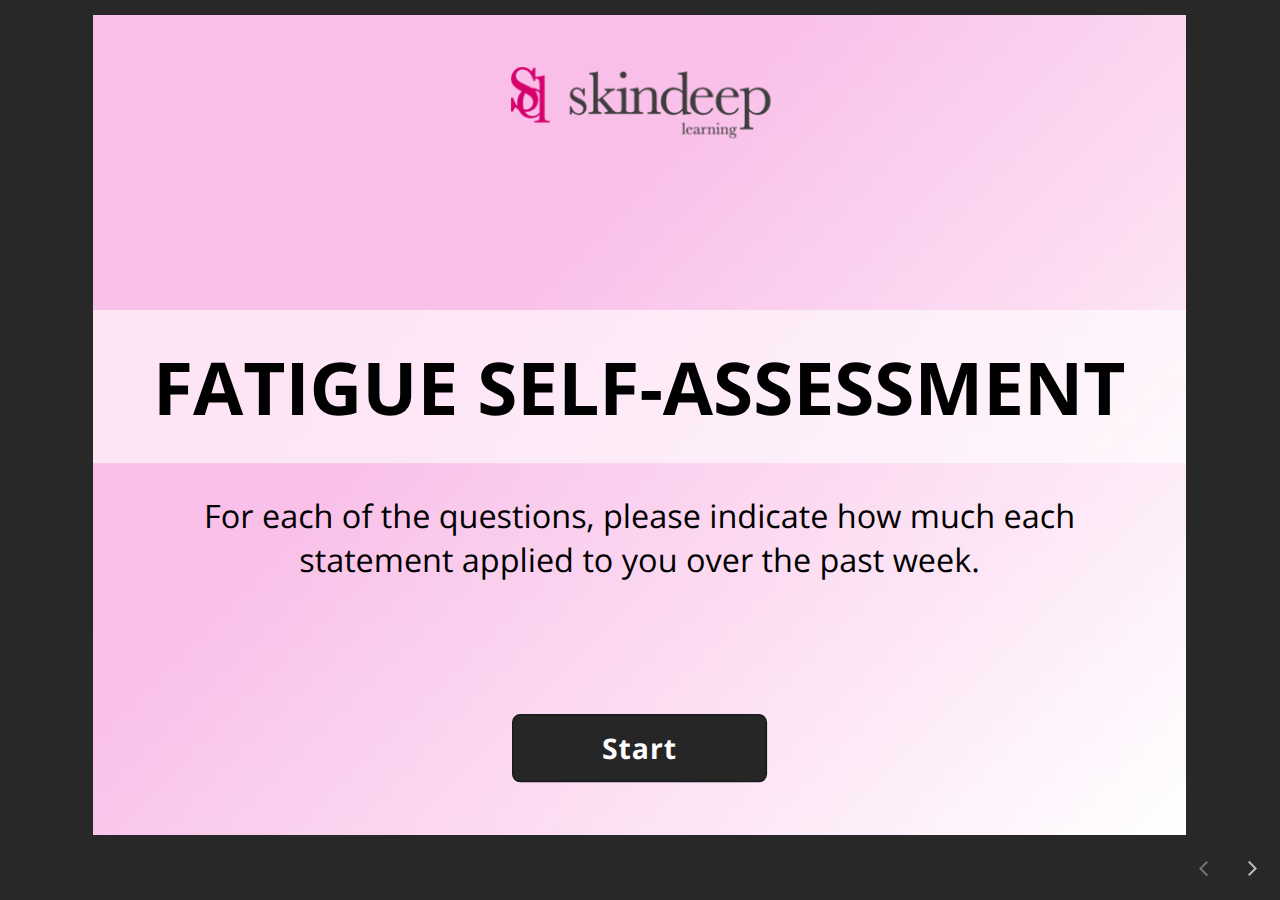
==== index.html @ a8f87e44 "Fatigue Self-Assessment Quiz" ====
<!doctype html>
<html lang="en-US">
<head>
  <meta charset="utf-8">
  <!-- Created using Storyline 360 - http://www.articulate.com  -->
  <!-- version: 3.58.26627.0 -->
  <title>Fatigue Self-Assessment Quiz</title>
  <meta http-equiv="x-ua-compatible" content="IE=edge"/>
  <meta name="viewport" content="width=device-width,initial-scale=1,user-scalable=no,shrink-to-fit=no,minimal-ui"/>
  <meta name="apple-mobile-web-app-capable" content="yes"/>
  <style>
    html, body { height: 100%; padding: 0; margin: 0 }
    #app { height: 100%; width: 100%; }
  </style>
  
  <script>window.THREE = { };</script>
</head>
<body style="background: #282828" class="cs-HTML theme-unified">
  <!-- 360 -->
  <script>!function(e){var i=/iPhone/i,o=/iPod/i,n=/iPad/i,t=/(?=.*\bAndroid\b)(?=.*\bMobile\b)/i,d=/Android/i,s=/(?=.*\bAndroid\b)(?=.*\bSD4930UR\b)/i,b=/(?=.*\bAndroid\b)(?=.*\b(?:KFOT|KFTT|KFJWI|KFJWA|KFSOWI|KFTHWI|KFTHWA|KFAPWI|KFAPWA|KFARWI|KFASWI|KFSAWI|KFSAWA)\b)/i,r=/IEMobile/i,h=/(?=.*\bWindows\b)(?=.*\bARM\b)/i,a=/BlackBerry/i,l=/BB10/i,p=/Opera Mini/i,f=/(CriOS|Chrome)(?=.*\bMobile\b)/i,u=/(?=.*\bFirefox\b)(?=.*\bMobile\b)/i,c=new RegExp("(?:Nexus 7|BNTV250|Kindle Fire|Silk|GT-P1000)","i"),w=function(e,i){return e.test(i)},A=function(e){var A=e||navigator.userAgent,v=A.split("[FBAN");if(void 0!==v[1]&&(A=v[0]),this.apple={phone:w(i,A),ipod:w(o,A),tablet:!w(i,A)&&w(n,A),device:w(i,A)||w(o,A)||w(n,A)},this.amazon={phone:w(s,A),tablet:!w(s,A)&&w(b,A),device:w(s,A)||w(b,A)},this.android={phone:w(s,A)||w(t,A),tablet:!w(s,A)&&!w(t,A)&&(w(b,A)||w(d,A)),device:w(s,A)||w(b,A)||w(t,A)||w(d,A)},this.windows={phone:w(r,A),tablet:w(h,A),device:w(r,A)||w(h,A)},this.other={blackberry:w(a,A),blackberry10:w(l,A),opera:w(p,A),firefox:w(u,A),chrome:w(f,A),device:w(a,A)||w(l,A)||w(p,A)||w(u,A)||w(f,A)},this.seven_inch=w(c,A),this.any=this.apple.device||this.android.device||this.windows.device||this.other.device||this.seven_inch,this.phone=this.apple.phone||this.android.phone||this.windows.phone,this.tablet=this.apple.tablet||this.android.tablet||this.windows.tablet,"undefined"==typeof window)return this},v=function(){var e=new A;return e.Class=A,e};"undefined"!=typeof module&&module.exports&&"undefined"==typeof window?module.exports=A:"undefined"!=typeof module&&module.exports&&"undefined"!=typeof window?module.exports=v():"function"==typeof define&&define.amd?define("isMobile",[],e.isMobile=v()):e.isMobile=v()}(this);
    window.isMobile.apple.tablet = window.isMobile.apple.tablet ||
      (navigator.platform === 'MacIntel' && navigator.maxTouchPoints > 1);
    window.isMobile.apple.device = window.isMobile.apple.device || window.isMobile.apple.tablet;
    window.isMobile.tablet = window.isMobile.tablet || window.isMobile.apple.tablet;
    window.isMobile.any = window.isMobile.any || window.isMobile.apple.tablet;
  </script>

  <div id="focus-sink" tabindex="-1"></div>

  <div id="preso"></div>
  <script>
    window.DS = {};
    window.globals = {
      DATA_PATH_BASE: '',
      HAS_FRAME: true,
      HAS_SLIDE: true,

      lmsPresent: false,
      tinCanPresent: false,
      cmi5Present: false,
      aoSupport: false,
      scale: 'noscale',
      captureRc: false,
      browserSize: 'optimal',
      bgColor: '#282828',
      features: 'InsertSvgPicture,LrsSupport,MultipleQuizTracking,XApiSupport',
      themeName: 'unified',
      preloaderColor: '#FFFFFF',
      suppressAnalytics: false,
      productChannel: 'stable',
      publishSource: 'storyline',
      aid: 'auth0|5cbe50ce65af0e1001f896d4',
      cid: '38fe0cf0-4308-441d-adce-f699b41832d7',
      playerVersion: '3.58.26627.0',
      maxIosVideoElements: 10,

      
      parseParams: function(qs) {
        if (window.globals.parsedParams != null) {
          return window.globals.parsedParams;
        }
        qs = (qs || window.location.search.substr(1)).split('+').join(' ');
        var params = {},
            tokens,
            re = /[?&]?([^=]+)=([^&]*)/g;

        while (tokens = re.exec(qs)) {
          params[decodeURIComponent(tokens[1]).trim()] =
            decodeURIComponent(tokens[2]).trim();
        }
        window.globals.parsedParams = params;
        return params;
      }

    };

    (function() {

      var classTypes = [ 'desktop', 'mobile', 'phone', 'tablet' ];

      var addDeviceClasses = function(prefix, testObj) {
        var curr, i;
        for (i = 0; i < classTypes.length; i++) {
          curr = classTypes[i];
          if (testObj[curr]) {
            document.body.classList.add(prefix + curr);
          }
        }
      };

      var params = window.globals.parseParams(),
          isDevicePreview = params.devicepreview === '1',
          isPhoneOverride = params.deviceType === 'phone' || (isDevicePreview && params.phone == '1'),
          isTabletOverride = (params.deviceType === 'tablet' || isDevicePreview) && !isPhoneOverride,
          isMobileOverride = isPhoneOverride || isTabletOverride;

      var deviceView = {
        desktop: !window.isMobile.any && !isMobileOverride,
        mobile: window.isMobile.any || isMobileOverride,
        phone: isPhoneOverride || (window.isMobile.phone && !isTabletOverride),
        tablet: isTabletOverride || window.isMobile.tablet
      };

      window.globals.deviceView = deviceView;
      window.isMobile.desktop = !window.isMobile.any;
      window.isMobile.mobile = window.isMobile.any;

      addDeviceClasses('view-', deviceView);

    })();
  </script>
  
  <script src='story_content/user.js' type=text/javascript></script>
  <div class="slide-loader"></div>

  <script>
    var doc = document, loader = doc.body.querySelector('.slide-loader'); [ 1, 2, 3 ].forEach(function(n) { var d = doc.createElement('div'); d.style.backgroundColor = window.globals.preloaderColor; d.classList.add('mobile-loader-dot'); d.classList.add('dot' + n); loader.appendChild(d); });
  </script>

  <div class="mobile-load-title-overlay" style="display: none">
    <div class="mobile-load-title">Fatigue Self-Assessment Quiz</div>
  </div>

  <div class="mobile-chrome-warning"></div>

  <script>
    
    if (window.autoSpider && window.vInterfaceObject) {
      document.querySelector('.mobile-load-title-overlay').style.display = 'none';
    }
  </script>

  

  <link rel="stylesheet" href="html5/data/css/output.min.css" data-noprefix/>
</body>
<script src="html5/lib/scripts/bootstrapper.min.js"></script>
</html>
---- html5/data/css/output.min.css ----
@font-face {
  font-family: 'Open SansBold CharsBoldE7F39EB2';
  src: url('[data-uri]');
  font-style: normal;
  font-weight: normal;
}
@font-face {
  font-family: 'Open Sans Charset1_ 5lbA0F81844';
  src: url('[data-uri]');
  font-style: normal;
  font-weight: normal;
}
@font-face {
  font-family: 'Open SansItalic CItalicAF613F00';
  src: url('[data-uri]');
  font-style: normal;
  font-weight: normal;
}
@font-face {
  font-family: 'Arial Charset1_ 6AIsSDH358CBCAC';
  src: url('[data-uri]');
  font-style: normal;
  font-weight: normal;
}
@font-face {
  font-family: 'LatoBold Charset1_ Bold0D824321';
  src: url('[data-uri]');
  font-style: normal;
  font-weight: normal;
}
@font-face {
  font-family: 'Lato Charset1_ 6o7Z08147C93F5BB';
  src: url('[data-uri]');
  font-style: normal;
  font-weight: normal;
}
@font-face {
  font-family: 'Open Sans Charset0_v9TY33EDE6F2';
  src: url('[data-uri]');
  font-style: normal;
  font-weight: normal;
}
@font-face {
  font-family: 'Open SansBold CharsBoldE47A47C6';
  src: url('[data-uri]');
  font-style: normal;
  font-weight: normal;
}
@font-face {
  font-family: 'Open SansItalic CItalicC6FA076B';
  src: url('[data-uri]');
  font-style: normal;
  font-weight: normal;
}
@font-face {
  font-family: 'Arial Charset0_v8wz5YMo9EE9FF07';
  src: url('[data-uri]');
  font-style: normal;
  font-weight: normal;
}
.cs-HTML {
  background: rgba(40, 40, 40, 1);
}
.cs-pxabnsnfns00000000001 .cs-infopanel  {
  box-shadow: 0 1px 0 rgba(0, 0, 0, 0);
  background: rgba(255, 255, 255, 1);
}
.cs-pxabnsnfns00000000001 .cs-infopanel .cs-link {
  color: rgba(186, 187, 186, 1);
}
.cs-pxabnsnfns00000000001 .cs-infopanel .cs-link:hover {
  color: rgba(255, 255, 255, 1);
}
.cs-pxabnsnfns00000000001 .cs-infopanel .cs-name {
  color: rgba(68, 68, 68, 1);
}
.cs-pxabnsnfns00000000001 .cs-infopanel .cs-title {
  color: rgba(153, 153, 153, 1);
}
.cs-pxabnsnfns00000000001 .cs-infopanelpopup  {
  box-shadow: 0 1px 0 rgba(0, 0, 0, 0);
  background: rgba(0, 0, 0, 0);
}
.cs-pxabnsnfns00000000001 .cs-infopanelpopup .cs-link {
  color: rgba(255, 0, 0, 1);
}
.cs-pxabnsnfns00000000001 .cs-infopanelpopup .cs-link:hover {
  color: rgba(255, 255, 255, 1);
}
.cs-pxabnsnfns00000000001 .cs-infopanelpopup .cs-name {
  color: rgba(255, 255, 255, 1);
}
.cs-pxabnsnfns00000000001 .cs-infopanelpopup .cs-bio {
  color: rgba(186, 187, 186, 1);
}
.cs-pxabnsnfns00000000001 .cs-timer  {
  color: rgba(186, 187, 186, 1);
}
.cs-pxabnsnfns00000000001 .cs-duration stop:first-child {
  stop-color: rgba(60, 60, 60, 1);
}
.cs-pxabnsnfns00000000001 .cs-duration stop:last-child {
  stop-color: rgba(60, 60, 60, 1);
}
.cs-pxabnsnfns00000000001 .cs-elapsed stop:first-child {
  stop-color: rgba(254, 227, 71, 1);
}
.cs-pxabnsnfns00000000001 .cs-elapsed stop:last-child {
  stop-color: rgba(254, 227, 71, 1);
}
.cs-pxabnsnfns00000000001 .cs-timer .cs-pie .cs-innerstroke {
  stroke: rgba(199, 199, 199, 1);
}
.cs-pxabnsnfns00000000001 .cs-timer .cs-pie .cs-innerborder {
  stroke: rgba(255, 255, 255, 1);
}
.cs-pxabnsnfns00000000001 .cs-window  {
  box-shadow: 0 8px 5px rgba(0, 0, 0, 0.2);
  border-color: rgba(49, 99, 0, 0);
  background: rgba(33, 33, 33, 1);
  color: rgba(248, 248, 248, 1);
}
.cs-pxabnsnfns00000000001 .cs-window .cs-diva {
  border-color: rgba(78, 78, 78, 1);
}
.cs-pxabnsnfns00000000001 .cs-window .cs-divb {
  border-color: rgba(78, 78, 78, 0);
}
.cs-pxabnsnfns00000000001 .cs-editor .cs-editor-slide {
  color: rgba(226, 226, 226, 1);
}
.cs-pxabnsnfns00000000001 .cs-editor .cs-editor-html {
  color: rgba(186, 187, 186, 1);
}
.cs-pxabnsnfns00000000001 .cs-editor .cs-editor-button {
  text-shadow: 0 1px 0 rgba(0, 0, 0, 0);
  color: rgba(255, 255, 255, 1);
  border-color: rgba(211, 211, 211, 1);
  background: rgba(34, 34, 34, 1);
}
.cs-pxabnsnfns00000000001 .cs-editor .cs-editor-button:hover {
  background: rgba(68, 68, 68, 1);
}
.cs-pxabnsnfns00000000001 .cs-editor .cs-editor-button:active {
  background: rgba(68, 68, 68, 1);
}
.cs-pxabnsnfns00000000001 .cs-listitem  {
  color: rgba(186, 187, 186, 1);
  border-color: none;
  border: 1px solid transparent;
}
.cs-pxabnsnfns00000000001 .cs-listitem:hover {
  background: rgba(255, 255, 255, 0.06);
  border-color: rgba(108, 108, 108, 1) !important;
  border-width: 1px;
  border-radius: 2px;
  border-style: solid;
  box-sizing: border-box;
}
.cs-pxabnsnfns00000000001 .cs-listitem.hover {
  background: rgba(255, 255, 255, 0.06);
  border-color: rgba(108, 108, 108, 1) !important;
  border-width: 1px;
  border-radius: 2px;
  border-style: solid;
  box-sizing: border-box;
}
.cs-pxabnsnfns00000000001 .cs-glossary  {
  color: rgba(186, 187, 186, 1);
}
.cs-pxabnsnfns00000000001 .cs-glossary .cs-scrolling-panel {
  background: rgba(0, 0, 0, 0);
}
.cs-pxabnsnfns00000000001 .cs-glossary .cs-term.cs-selected .cs-choice-list-trigger {
  color: rgba(255, 255, 255, 1);
  background: rgba(255, 255, 255, 1);
}
.cs-pxabnsnfns00000000001 .cs-glossary .cs-term.cs-selected .cs-choice-list-trigger:focus {
  color: rgba(255, 255, 255, 1);
  background: rgba(255, 255, 255, 1);
}
.cs-pxabnsnfns00000000001 .cs-glossary .cs-term:hover .cs-choice-list-trigger {
  background: rgba(186, 187, 186, 1);
}
.cs-pxabnsnfns00000000001 .cs-glossary .cs-term.hover .cs-choice-list-trigger {
  background: rgba(186, 187, 186, 1);
}
.cs-pxabnsnfns00000000001 .cs-glossary .cs-term .cs-choice-list-trigger:focus {
  background: rgba(186, 187, 186, 1);
}
.cs-pxabnsnfns00000000001 .cs-glossary .cs-diva {
  border-color: rgba(0, 0, 0, 0);
}
.cs-pxabnsnfns00000000001 .cs-glossary .cs-divb {
  border-color: rgba(0, 0, 0, 0);
}
.cs-pxabnsnfns00000000001 .cs-glossary .cs-divc {
  border-color: rgba(0, 0, 0, 0);
}
.cs-pxabnsnfns00000000001 .cs-glossary .cs-heading {
  color: rgba(248, 248, 248, 1);
  font-weight: 700;
}
.note-content p span {
  color: rgba(186, 187, 186, 1);
  line-height: 1.4em;
  font-size: 103.769%;
}
.cs-pxabnsnfns00000000001 .cs-resource .cs-separator {
  border-color: rgba(0, 0, 0, 0);
}
.cs-pxabnsnfns00000000001 .cs-outline  {
  color: rgba(45, 45, 45, 1);
}
.cs-pxabnsnfns00000000001 .cs-outline .cs-diva {
  border-color: rgba(0, 0, 0, 0);
}
.cs-pxabnsnfns00000000001 .cs-outline .cs-divb {
  border-color: rgba(0, 0, 0, 0);
}
.cs-pxabnsnfns00000000001 .cs-outline .cs-divc {
  border-color: rgba(0, 0, 0, 0);
}
.cs-pxabnsnfns00000000001 .cs-outline .cs-search-filter:hover {
  color: rgba(0, 0, 0, 0);
}
.cs-pxabnsnfns00000000001 .cs-outline .cs-search-filter.hover {
  color: rgba(0, 0, 0, 0);
}
.cs-pxabnsnfns00000000001 .cs-transcript  {
  color: rgba(255, 255, 255, 1);
}
.cs-pxabnsnfns00000000001 .cs-transcript .cs-div {
  border-color: rgba(0, 0, 0, 0);
}
.cs-pxabnsnfns00000000001 .cs-tabs:not(.topmenu-item) {
  color: rgba(248, 248, 248, 1);
}
.cs-pxabnsnfns00000000001 .cs-tabs .cs-inner-button:not(.topmenu-item) {
  text-shadow: 0 1px 0 rgba(0, 0, 0, 0);
}
.cs-pxabnsnfns00000000001 .cs-tabs:hover:not(.topmenu-item) {
  color: rgba(248, 248, 248, 1);
}
.cs-pxabnsnfns00000000001 .cs-tabs.cs-selected {
  background: rgba(0, 0, 0, 0);
  color: rgba(248, 248, 248, 1);
}
.cs-pxabnsnfns00000000001 .cs-seekcontrol  {
  background: rgba(0, 0, 0, 0);
  border-color: rgba(0, 0, 0, 0);
}
.cs-pxabnsnfns00000000001 .cs-seekcontrol .cs-button:hover .cs-icon {
  fill: rgba(255, 255, 255, 1);
}
.cs-pxabnsnfns00000000001 .cs-seekcontrol .cs-button.hover .cs-icon {
  fill: rgba(255, 255, 255, 1);
}
.cs-pxabnsnfns00000000001 .cs-seekcontrol .cs-button .cs-icon-shadow {
  fill: rgba(0, 0, 0, 0);
}
.cs-pxabnsnfns00000000001 .cs-seekcontrol .cs-button .cs-icon {
  fill: rgba(180, 180, 180, 1);
}
.cs-pxabnsnfns00000000001 .cs-seekcontrol .cs-seek .cs-fill {
  background: rgba(255, 255, 255, 0.6);
}
.cs-pxabnsnfns00000000001 .cs-seekcontrol .cs-seek {
  background: rgba(108, 108, 108, 1);
  border-color: rgba(0, 0, 0, 0);
}
.cs-pxabnsnfns00000000001 .cs-searchinput .cs-input {
  color: rgba(186, 187, 186, 1);
  border-color: rgba(0, 0, 0, 0);
  background: rgba(255, 255, 255, 0.06);
}
.cs-pxabnsnfns00000000001 .cs-searchinput .cs-input:focus {
  color: rgba(248, 248, 248, 1);
  background: rgba(41, 41, 41, 1);
}
.cs-pxabnsnfns00000000001 .cs-searchinput .cs-input:hover {
  box-shadow: inset 0 0 1px 0 rgba(69, 126, 19, 0);
}
.cs-pxabnsnfns00000000001 .cs-searchinput .cs-input.hover {
  box-shadow: inset 0 0 1px 0 rgba(69, 126, 19, 0);
}
.cs-pxabnsnfns00000000001 .cs-searchinput .cs-button .cs-icon {
  fill: rgba(186, 187, 186, 1);
}
.cs-pxabnsnfns00000000001 .cs-searchinput .cs-button:hover {
  fill: rgba(63, 133, 0, 1);
}
.cs-pxabnsnfns00000000001 .cs-searchinput .cs-button.hover {
  fill: rgba(63, 133, 0, 1);
}
.cs-pxabnsnfns00000000001 .cs-menu  {
  box-shadow: 0 1px 0 rgba(0, 0, 0, 0);
  background: rgba(33, 33, 33, 1);
}
.cs-pxabnsnfns00000000001 .cs-topmenu-item.active .cs-tab {
  background: rgba(33, 33, 33, 1);
}
.cs-pxabnsnfns00000000001 .cs-logo  {
  box-shadow: 0 1px 0 rgba(37, 75, 0, 1);
  background: rgba(255, 255, 255, 0);
}
.cs-pxabnsnfns00000000001 .cs-checkbox  {
  color: rgba(255, 255, 255, 1);
}
.cs-pxabnsnfns00000000001 .cs-checkbox:hover {
  border-color: rgba(175, 221, 130, 1);
}
.cs-pxabnsnfns00000000001 .cs-checkbox.hover {
  border-color: rgba(175, 221, 130, 1);
}
.cs-pxabnsnfns00000000001 .cs-checkbox .cs-box {
  color: rgba(255, 255, 255, 1);
  border-color: rgba(42, 83, 0, 1);
}
.cs-pxabnsnfns00000000001 .cs-checkbox .cs-box:checked::after {
  color: rgba(43, 196, 0, 1);
}
.cs-pxabnsnfns00000000001 .cs-button  {
  text-shadow: 0 1px 0 rgba(0, 0, 0, 0);
  color: rgba(186, 187, 186, 1);
  border-color: rgba(0, 0, 0, 0);
  background: rgba(0, 0, 0, 0);
  box-shadow: 0 1px 0 rgba(0, 0, 0, 0);
}
.cs-pxabnsnfns00000000001 .cs-button .cs-icon {
  fill: rgba(186, 187, 186, 1);
}
.cs-pxabnsnfns00000000001 .cs-button .cs-icon-shadow {
  fill: rgba(0, 0, 0, 0);
}
.cs-pxabnsnfns00000000001 .cs-button:hover {
  background: rgba(248, 248, 248, 1);
}
.cs-pxabnsnfns00000000001 .cs-button.hover {
  background: rgba(248, 248, 248, 1);
}
.cs-pxabnsnfns00000000001 .cs-button:active {
  background: rgba(0, 0, 0, 0);
}
.cs-pxabnsnfns00000000001 .cs-button.cs-disabled:hover {
  background: rgba(0, 0, 0, 0);
}
.cs-pxabnsnfns00000000001 .cs-button.cs-disabled.hover {
  background: rgba(0, 0, 0, 0);
}
.cs-pxabnsnfns00000000001 .cs-button.cs-disabled:active {
  background: rgba(0, 0, 0, 0);
}
.cs-pxabnsnfns00000000001 .cs-button.cs-volume:hover {
  background: rgba(0, 0, 0, 0);
}
.cs-pxabnsnfns00000000001 .cs-button.cs-volume.hover {
  background: rgba(0, 0, 0, 0);
}
.cs-pxabnsnfns00000000001 .cs-button.cs-volume:active {
  background: rgba(0, 0, 0, 0);
}
.cs-pxabnsnfns00000000001.cs-base  {
  color: rgba(186, 187, 186, 1);
  border-color: rgba(40, 40, 40, 1);
  background: rgba(40, 40, 40, 1);
}
.cs-pxabnsnfns00000000001.cs-base .cs-separator .cs-diva {
  background: rgba(69, 69, 69, 1);
}
.cs-pxabnsnfns00000000001.cs-base .cs-separator .cs-divb {
  background: rgba(0, 0, 0, 0);
}
.cs-pxabnsnfns00000000001.cs-base .cs-topmenu-item.active .cs-tab {
  border-color: rgba(69, 69, 69, 1);
}
.cs-pxabnsnfns00000000001.cs-base .cs-topmenu-item.active .cs-panel {
  border-color: rgba(69, 69, 69, 1);
}
.cs-pxabnsnfns00000000001.cs-base .cs-left {
  background: rgba(33, 33, 33, 1);
}
.cs-pxabnsnfns00000000001.cs-base .cs-area-primary .cs-slide-container {
  background: rgba(40, 40, 40, 1);
}
.cs-pxabnsnfns00000000001.cs-base.cs-custom-theme .cs-brandhighlight-bg {
  background: rgba(79, 129, 189, 1) !important;
}
.cs-pxabnsnfns00000000001.cs-base.cs-custom-theme .cs-brandhighlight-secondary-bg {
  background: rgba(255, 255, 255, 1) !important;
}
.cs-pxabnsnfns00000000001.cs-base.cs-custom-theme .cs-brandhighlight-border {
  border-color: rgba(79, 129, 189, 1) !important;
}
.cs-pxabnsnfns00000000001.cs-base.cs-custom-theme .cs-brandhighlight-text {
  color: rgba(79, 129, 189, 1) !important;
}
.cs-pxabnsnfns00000000001.cs-base.cs-custom-theme .cs-brandhighlight-fill {
  fill: rgba(79, 129, 189, 1) !important;
}
.cs-pxabnsnfns00000000001.cs-base.cs-custom-theme .cs-listitem.cs-selected {
  background-color: rgba(255, 255, 255, 0.06) !important;
}
.cs-pxabnsnfns00000000001 .cs-volume::-moz-range-thumb {
  border-color: rgba(43, 85, 0, 1);
  box-shadow: inset 0 0 1px 0 rgba(43, 85, 0, 1);
  background: rgba(255, 255, 255, 1);
}
.cs-pxabnsnfns00000000001 .cs-volume::-ms-thumb {
  border-color: rgba(43, 85, 0, 1);
  box-shadow: inset 0 0 1px 0 rgba(43, 85, 0, 1);
  background: rgba(255, 255, 255, 1);
}
.cs-pxabnsnfns00000000001 .cs-volume::-webkit-slider-thumb {
  border-color: rgba(43, 85, 0, 1);
  box-shadow: inset 0 0 1px 0 rgba(43, 85, 0, 1);
  background: rgba(255, 255, 255, 1);
}
.cs-pxabnsnfns00000000001 .cs-volume::-moz-range-track {
  border-color: rgba(66, 140, 1, 1);
  background: rgba(108, 108, 108, 1);
}
.cs-pxabnsnfns00000000001 .cs-volume::-ms-track {
  border-color: rgba(66, 140, 1, 1);
  background: rgba(108, 108, 108, 1);
}
.cs-pxabnsnfns00000000001 .cs-volume::-webkit-slider-runnable-track {
  border-color: rgba(66, 140, 1, 1);
  background: rgba(108, 108, 108, 1);
}
body.show-focus .tab-focus-box {
  box-shadow: 0 0 0 1px rgba(255, 255, 0, 1), 0 0 0 3px rgba(0, 32, 96, 1), 0 0 5px 5px rgba(255, 255, 0, 1);
  border-color: transparent;
  outline: 2px transparent solid;
}
.skipnav {
  box-shadow: 0 0 0 1px rgba(255, 255, 0, 1), 0 0 0 3px rgba(0, 32, 96, 1), 0 0 5px 5px rgba(255, 255, 0, 1);
  border-color: transparent;
  outline: 2px transparent solid;
}
.cs-pxabnsnfns00000000001 .cs-listitem:hover {
  color: none;
}
.cs-pxabnsnfns00000000001 .cs-listitem.hover {
  color: none;
}
.cs-pxabnsnfns00000000001 .cs-listitem.cs-viewed {
  color: #BABBBA;
}
.cs-pxabnsnfns00000000001 .cs-listitem {
  color: #BABBBA;
}
.cs-pxabnsnfns00000000001 .cs-listitem:hover .cs-icon-carrot * {
  fill: none;
}
.cs-pxabnsnfns00000000001 .cs-listitem.hover .cs-icon-carrot * {
  fill: none;
}
.cs-pxabnsnfns00000000001 .cs-listitem .cs-icon-carrot {
  color: none;
  top: calc(3px);
}
.cs-pxabnsnfns00000000001 .cs-listitem .cs-icon-carrot .cs-shadow {
  color: #F8F8F8;
}
.cs-pxabnsnfns00000000001 .item-collapsible .is-scene {
  color: #F8F8F8 !important;
  font-weight: 700;
}
.cs-pxabnsnfns00000000001 .is-scene .cs-icon-carrot * {
  color: #F8F8F8 !important;
  font-weight: 700;
}
.cs-pxabnsnfns00000000001 .is-scene:not(.outline-links-collapse) > a {
  color: #F8F8F8;
}
.cs-pxabnsnfns00000000001 .is-scene:not(.outline-links-collapse) .cs-icon-carrot * {
  fill: none !important;
  color: #F8F8F8 !important;
}
.cs-pxabnsnfns00000000001 .tabs, .cs-pxabnsnfns00000000001 .cs-logo {
  border-bottom: 1px solid rgba(108, 108, 108, 1);
}
.cs-pxabnsnfns00000000001 .area-secondary-wrapper:after {
  background-image: url('[data-uri]');
  background-size: 100%;
}
.cs-pxabnsnfns00000000001 .panel-footer {
  background: #212121;
}
.cs-pxabnsnfns00000000001 #outline-search {
  background: rgba(255, 255, 255, 0.06);
  border-color: rgba(108, 108, 108, 1);
  border-width: 1px;
  border-style: solid;
}
.cs-pxabnsnfns00000000001 .topmenu-panel #outline-search {
  background: #545454;
}
.cs-pxabnsnfns00000000001 .search-icon circle, .cs-pxabnsnfns00000000001 .search-icon path {
  stroke: #BABBBA;
}
.cs-pxabnsnfns00000000001 #outline-search input[type   =search] {
  color: #F8F8F8;
}
.cs-pxabnsnfns00000000001 #outline-search ::-webkit-input-placeholder {
  color: #BABBBA !important;
}
.cs-pxabnsnfns00000000001 #outline-search :-ms-input-placeholder {
  color: #BABBBA !important;
}
.cs-pxabnsnfns00000000001 #outline-search ::-moz-placeholder {
  color: #BABBBA !important;
  opacity: 1;
}
.cs-pxabnsnfns00000000001 .cs-topmenu-item.active, body:not(.is-touchable-tablet) .cs-pxabnsnfns00000000001 .cs-topmenu-item:hover {
  color: #F8F8F8;
}
.cs-pxabnsnfns00000000001 .cs-topmenu-item.button-tapped {
  color: #F8F8F8;
}
.cs-pxabnsnfns00000000001 .cs-topmenu-item.active .cs-tab, .cs-pxabnsnfns00000000001 .cs-topmenu-item .cs-tab {
  background: transparent !important;
  border: none !important;
}
.cs-pxabnsnfns00000000001 .top-tabs-drop-icon div {
  background: #BABBBA;
}
.cs-pxabnsnfns00000000001 .cs-panel.topmenu-panel .panel-content, .cs-pxabnsnfns00000000001 .top-tabs-drop {
  background: #212121;
}
.cs-pxabnsnfns00000000001 .cs-topmenu-item.active .cs-panel {
  background: #212121;
}
.cs-pxabnsnfns00000000001 .cs-menu.topmenu-panel, .cs-pxabnsnfns00000000001 .top-tabs-drop {
  border: 1px solid rgba(69, 69, 69, 1) !important;
  border-radius: 3px;
}
.cs-pxabnsnfns00000000001 .resources .resources-list a:hover {
  background: rgba(255, 255, 255, 0.06);
}
body:not(.is-touchable-tablet) .cs-pxabnsnfns00000000001 .resources .resources-list a:hover {
  background: rgba(255, 255, 255, 0.06);
}
.cs-pxabnsnfns00000000001 .resources .resources-list a.hover {
  background: rgba(255, 255, 255, 0.06);
}
body:not(.is-touchable-tablet) .cs-pxabnsnfns00000000001 .resources .resources-list a.hover {
  background: rgba(255, 255, 255, 0.06);
}
.cs-pxabnsnfns00000000001 .resources .resources-list a.button-tapped {
  background: rgba(255, 255, 255, 0.06);
}
.cs-pxabnsnfns00000000001 .cs-icon path, .cs-pxabnsnfns00000000001 .cs-icon rect, .cs-pxabnsnfns00000000001 .cs-icon polygon, .cs-pxabnsnfns00000000001 .menu-icon-wrapper.menu-icon-wrapper-hover path {
  fill: #BABBBA;
}
.cs-pxabnsnfns00000000001 .cs-icon .icon-stroke-only {
  fill: none !important;
  stroke: #BABBBA !important;
}
body:not(.is-touchable-tablet) .cs-pxabnsnfns00000000001 .cs-button:hover .cs-icon path, body:not(.is-touchable-tablet) .cs-pxabnsnfns00000000001 .cs-button:hover .cs-icon rect, body:not(.is-touchable-tablet) .cs-pxabnsnfns00000000001 .cs-button:hover .cs-icon polygon {
  fill: #F8F8F8;
}
body:not(.is-touchable-tablet) .cs-pxabnsnfns00000000001 .cs-tabs:hover .search-icon circle, body:not(.is-touchable-tablet) .cs-pxabnsnfns00000000001 .cs-tabs:hover .search-icon path {
  stroke: #F8F8F8;
}
.cs-pxabnsnfns00000000001 .cs-button.button-tapped .cs-icon path, .cs-pxabnsnfns00000000001 .cs-button.button-tapped .cs-icon rect, .cs-pxabnsnfns00000000001 .cs-button.button-tapped .cs-icon polygon {
  fill: #F8F8F8;
}
body:not(.is-touchable-tablet) .cs-pxabnsnfns00000000001 .cs-button:hover .cs-icon .icon-stroke-only {
  fill: none !important;
  stroke: #F8F8F8 !important;
}
.cs-pxabnsnfns00000000001 .cs-button:button-tapped .cs-icon .icon-stroke-only {
  fill: none !important;
  stroke: #F8F8F8 !important;
}
.cs-pxabnsnfns00000000001 .menu-icon-wrapper.menu-icon-wrapper-hover svg path {
  fill: #F8F8F8;
}
.floating-sidebar:not(.sidebar-closed) .cs-pxabnsnfns00000000001 #hamburger .menu-icon-wrapper svg path {
  fill: #BABBBA;
}
.floating-sidebar:not(.sidebar-closed) .cs-pxabnsnfns00000000001 #hamburger .menu-icon-wrapper.menu-icon-wrapper-hover svg path {
  fill: #F8F8F8;
}
.cs-pxabnsnfns00000000001 .volume .btn:before {
  background-image: url('[data-uri]');
}
.cs-pxabnsnfns00000000001 .volume-track {
  background: #6C6C6C;
}
.cs-pxabnsnfns00000000001 .volume-icon circle {
  stroke: #BABBBA;
}
.cs-pxabnsnfns00000000001 .cs-settings > .settings-panel {
  background: #212121;
  border: 1px solid rgba(69, 69, 69, 1) !important;
  border-radius: 3px;
}
.cs-pxabnsnfns00000000001 .cs-settings > .panel-down-arrow {
  fill: #212121;
}
.cs-pxabnsnfns00000000001 .switch-toggle .border {
  stroke: #7C7C7C;
}
.cs-pxabnsnfns00000000001 .switch-toggle .thumb-off .thumb {
  fill: #A2A2A2;
}
.cs-pxabnsnfns00000000001 .switch-toggle .thumb-on .track {
  fill: rgba(79, 129, 189, 1);
}
.cs-pxabnsnfns00000000001 .switch-toggle .thumb-off .track {
  fill: rgba(255, 255, 255, 0.1);
}
.cs-pxabnsnfns00000000001 .switch-label {
  color: #BABBBA;
}
.cs-pxabnsnfns00000000001 .cs-panel .scrollarea-btn:after {
  background: rgba(179, 180, 179, 0.75);
}
.scrollarea-scrollbar:hover .scrollarea-btn:after, .scrollarea-scrollbar.highlight-scrollbar .scrollarea-btn:after {
  background: rgba(179, 180, 179, 0.75);
}
.floating-sidebar .sidebar-overlay {
  background: rgba(0, 0, 0, 0.85);
}
.cs-pxabnsnfns00000000001 .overlay-message {
  background: rgba(0, 0, 0, 0.85);
}
.cs-pxabnsnfns00000000001 .top-ui-bg, .cs-pxabnsnfns00000000001 .bottom-ui-bg, .cs-pxabnsnfns00000000001 .right-ui-bg, .cs-pxabnsnfns00000000001 .left-ui-bg {
  background: rgba(40, 40, 40, 0.8);
}
.cs-pxabnsnfns00000000001 .circle-progress-bg {
  fill: #282828;
}
.cs-pxabnsnfns00000000001 .circle-progress-well {
  fill: #6C6C6C;
}
.cs-pxabnsnfns00000000001 .circle-progress-pie {
  stroke: #6C6C6C;
}
.cs-pxabnsnfns00000000001 .lightbox .option-pane {
  background: rgba(40, 40, 40, 0.8);
}
.cs-pxabnsnfns00000000001 .lightbox .option-pane:before {
  background: #282828;
}
.cs-pxabnsnfns00000000001 .message-window {
  background: #212121;
  border: 1px solid rgba(69, 69, 69, 1) !important;
  border-radius: 3px;
}
.cs-pxabnsnfns00000000001 .message-window-header p, .cs-pxabnsnfns00000000001 .message-window-text {
  color: #F8F8F8;
}
.cs-pxabnsnfns00000000001 .message-window-header p {
  border-bottom: 1px solid rgba(255, 255, 255, 1);
}
.cs-pxabnsnfns00000000001 .message-window button.slide-object-button {
  border: 1px solid rgba(255, 255, 255, 1) !important;
}
.cs-pxabnsnfns00000000001 .message-window button.slide-object-button:hover {
  background: rgba(255, 255, 255, 0.06) !important;
}
.message-window .slide-object-button tspan, .message-window .slide-object-button-text tspan {
  fill: #F8F8F8 !important;
}
body:not(.is-touchable-tablet) .cs-pxabnsnfns00000000001 .cs-button:hover .text {
  color: #F8F8F8;
}
.cs-pxabnsnfns00000000001 .cs-button.button-tapped .text {
  color: #F8F8F8;
}
.cs-pxabnsnfns00000000001.cs-base {
  background: #282828;
}
.cs-pxabnsnfns00000000001 .cs-menu {
  background: transparent;
}
.cs-pxabnsnfns00000000001 .progress-bar .progress-bar-fill:after {
  background: #FFFFFF !important;
}
.cs-pxabnsnfns00000000001 .volume-dot {
  background: #FFFFFF !important;
}
.fn-npnxnanbsnfns00000000001 {
  font-family: 'Lato22AB4CAF';
  -webkit-font-variant-ligatures: no-common-ligatures;
  font-variant-ligatures: no-common-ligatures;
}
.fn-pxabnsnfns00000000001 {
  font-family: 'Lato22AB4CAF';
  -webkit-font-variant-ligatures: no-common-ligatures;
  font-variant-ligatures: no-common-ligatures;
}
.fn-npxnabnsnfns00000000001 {
  font-family: 'Lato22AB4CAF';
  -webkit-font-variant-ligatures: no-common-ligatures;
  font-variant-ligatures: no-common-ligatures;
}
.fn-npnxnanbnsnfns00000000001 {
  font-family: 'Lato22AB4CAF';
  -webkit-font-variant-ligatures: no-common-ligatures;
  font-variant-ligatures: no-common-ligatures;
}
.fn-pxabnsnfns00000000000 {
  font-family: 'Lato22AB4CAF';
  -webkit-font-variant-ligatures: no-common-ligatures;
  font-variant-ligatures: no-common-ligatures;
}
@font-face {
  font-family: 'Lato22AB4CAF';
  src: url('[data-uri]');
  font-style: normal;
  font-weight: bold;
}
@font-face {
  font-family: 'Lato22AB4CAF';
  src: url('[data-uri]');
  font-style: normal;
  font-weight: normal;
}
.cs-ResumePromptSlide .cs-5qZOJhlqmZ6-ResumePromptSlide-btn0 {
  color: rgba(255, 255, 255, 1);
  border-color: rgba(211, 211, 211, 1);
  background: rgba(34, 34, 34, 1);
  text-shadow: 0 1px 0 rgba(0, 0, 0, 0);
}
.cs-ResumePromptSlide .cs-5qZOJhlqmZ6-ResumePromptSlide-btn0 .cs-html {
  color: rgba(186, 187, 186, 1);
}
.cs-ResumePromptSlide .cs-5qZOJhlqmZ6-ResumePromptSlide-btn0 .cs-slide {
  border-color: rgba(226, 226, 226, 1);
}
.cs-ResumePromptSlide .cs-5qZOJhlqmZ6-ResumePromptSlide-btn0:hover {
  background: rgba(68, 68, 68, 1);
}
.cs-ResumePromptSlide .cs-5qZOJhlqmZ6-ResumePromptSlide-btn0:active {
  background: rgba(68, 68, 68, 1);
}
.cs-ResumePromptSlide .cs-5qZOJhlqmZ6-ResumePromptSlide-btn1 {
  color: rgba(255, 255, 255, 1);
  border-color: rgba(211, 211, 211, 1);
  background: rgba(34, 34, 34, 1);
  text-shadow: 0 1px 0 rgba(0, 0, 0, 0);
}
.cs-ResumePromptSlide .cs-5qZOJhlqmZ6-ResumePromptSlide-btn1 .cs-html {
  color: rgba(186, 187, 186, 1);
}
.cs-ResumePromptSlide .cs-5qZOJhlqmZ6-ResumePromptSlide-btn1 .cs-slide {
  border-color: rgba(226, 226, 226, 1);
}
.cs-ResumePromptSlide .cs-5qZOJhlqmZ6-ResumePromptSlide-btn1:hover {
  background: rgba(68, 68, 68, 1);
}
.cs-ResumePromptSlide .cs-5qZOJhlqmZ6-ResumePromptSlide-btn1:active {
  background: rgba(68, 68, 68, 1);
}
.cs-ExternalInterfaceErrorSlide .cs-buttonOK {
  color: rgba(255, 255, 255, 1);
  border-color: rgba(211, 211, 211, 1);
  background: rgba(34, 34, 34, 1);
  text-shadow: 0 1px 0 rgba(0, 0, 0, 0);
}
.cs-ExternalInterfaceErrorSlide .cs-buttonOK .cs-html {
  color: rgba(186, 187, 186, 1);
}
.cs-ExternalInterfaceErrorSlide .cs-buttonOK .cs-slide {
  border-color: rgba(226, 226, 226, 1);
}
.cs-ExternalInterfaceErrorSlide .cs-buttonOK:hover {
  background: rgba(68, 68, 68, 1);
}
.cs-ExternalInterfaceErrorSlide .cs-buttonOK:active {
  background: rgba(68, 68, 68, 1);
}
.cs-InvalidPromptSlide .cs-5qZOJhlqmZ6-InvalidPromptSlide-btn0 {
  color: rgba(255, 255, 255, 1);
  border-color: rgba(211, 211, 211, 1);
  background: rgba(34, 34, 34, 1);
  text-shadow: 0 1px 0 rgba(0, 0, 0, 0);
}
.cs-InvalidPromptSlide .cs-5qZOJhlqmZ6-InvalidPromptSlide-btn0 .cs-html {
  color: rgba(186, 187, 186, 1);
}
.cs-InvalidPromptSlide .cs-5qZOJhlqmZ6-InvalidPromptSlide-btn0 .cs-slide {
  border-color: rgba(226, 226, 226, 1);
}
.cs-InvalidPromptSlide .cs-5qZOJhlqmZ6-InvalidPromptSlide-btn0:hover {
  background: rgba(68, 68, 68, 1);
}
.cs-InvalidPromptSlide .cs-5qZOJhlqmZ6-InvalidPromptSlide-btn0:active {
  background: rgba(68, 68, 68, 1);
}
.cs-PrintPromptSlide .cs-5qZOJhlqmZ6-PrintPromptSlide-btn0 {
  color: rgba(255, 255, 255, 1);
  border-color: rgba(211, 211, 211, 1);
  background: rgba(34, 34, 34, 1);
  text-shadow: 0 1px 0 rgba(0, 0, 0, 0);
}
.cs-PrintPromptSlide .cs-5qZOJhlqmZ6-PrintPromptSlide-btn0 .cs-html {
  color: rgba(186, 187, 186, 1);
}
.cs-PrintPromptSlide .cs-5qZOJhlqmZ6-PrintPromptSlide-btn0 .cs-slide {
  border-color: rgba(226, 226, 226, 1);
}
.cs-PrintPromptSlide .cs-5qZOJhlqmZ6-PrintPromptSlide-btn0:hover {
  background: rgba(68, 68, 68, 1);
}
.cs-PrintPromptSlide .cs-5qZOJhlqmZ6-PrintPromptSlide-btn0:active {
  background: rgba(68, 68, 68, 1);
}
.cs-ScrollPromptSlide .cs-5qZOJhlqmZ6-ScrollPromptSlide-btn0 {
  color: rgba(255, 255, 255, 1);
  border-color: rgba(211, 211, 211, 1);
  background: rgba(34, 34, 34, 1);
  text-shadow: 0 1px 0 rgba(0, 0, 0, 0);
}
.cs-ScrollPromptSlide .cs-5qZOJhlqmZ6-ScrollPromptSlide-btn0 .cs-html {
  color: rgba(186, 187, 186, 1);
}
.cs-ScrollPromptSlide .cs-5qZOJhlqmZ6-ScrollPromptSlide-btn0 .cs-slide {
  border-color: rgba(226, 226, 226, 1);
}
.cs-ScrollPromptSlide .cs-5qZOJhlqmZ6-ScrollPromptSlide-btn0:hover {
  background: rgba(68, 68, 68, 1);
}
.cs-ScrollPromptSlide .cs-5qZOJhlqmZ6-ScrollPromptSlide-btn0:active {
  background: rgba(68, 68, 68, 1);
}
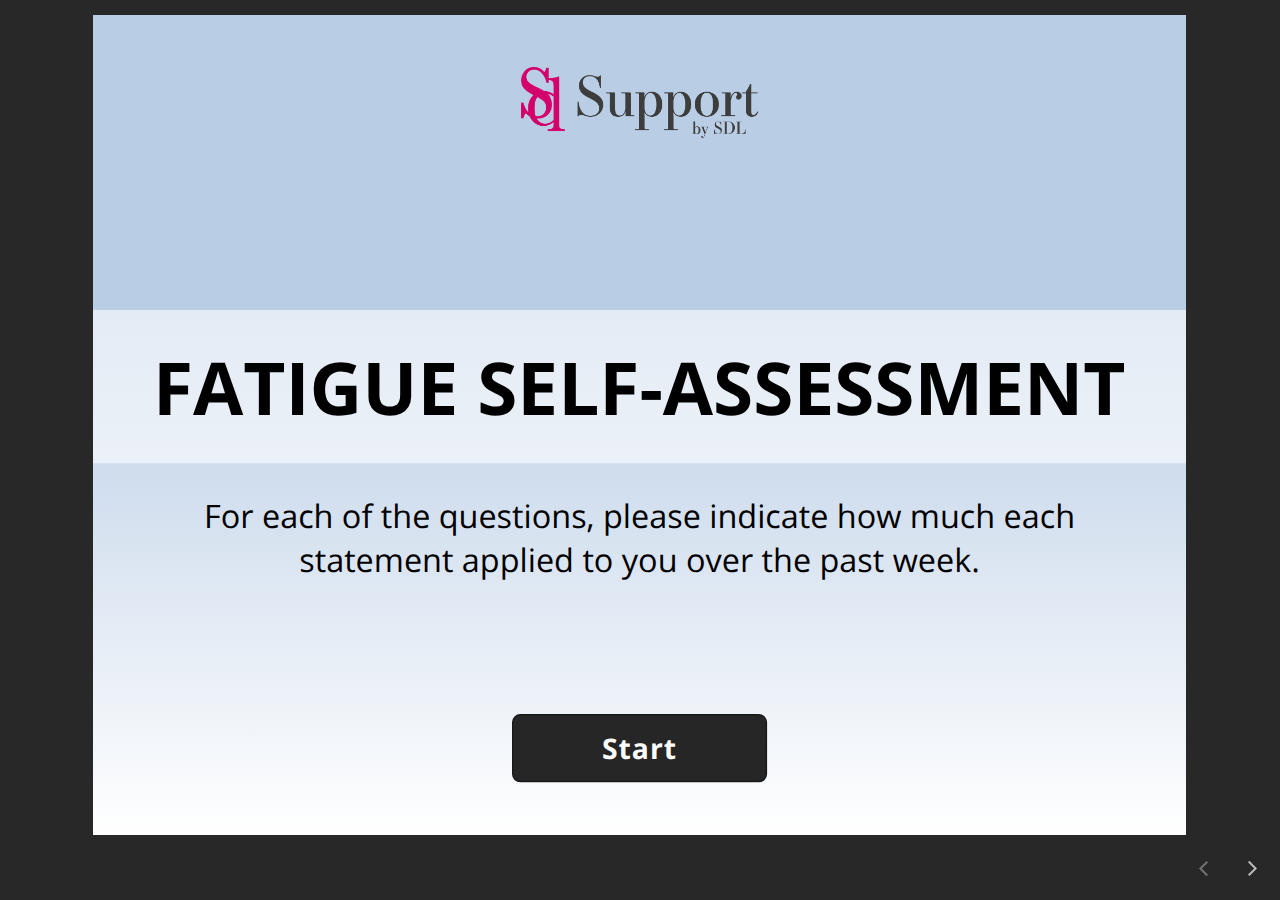
==== commit fb1d36f0: "Fatigue Self Assessment May 2023" ====
--- a/index.html
+++ b/index.html
@@ -1,9 +1,9 @@
-<!doctype html>
+﻿<!doctype html>
 <html lang="en-US">
 <head>
   <meta charset="utf-8">
   <!-- Created using Storyline 360 - http://www.articulate.com  -->
-  <!-- version: 3.58.26627.0 -->
+  <!-- version: 3.75.30269.0 -->
   <title>Fatigue Self-Assessment Quiz</title>
   <meta http-equiv="x-ua-compatible" content="IE=edge"/>
   <meta name="viewport" content="width=device-width,initial-scale=1,user-scalable=no,shrink-to-fit=no,minimal-ui"/>
@@ -12,22 +12,7 @@
     html, body { height: 100%; padding: 0; margin: 0 }
     #app { height: 100%; width: 100%; }
   </style>
-  
-  <script>window.THREE = { };</script>
-</head>
-<body style="background: #282828" class="cs-HTML theme-unified">
-  <!-- 360 -->
-  <script>!function(e){var i=/iPhone/i,o=/iPod/i,n=/iPad/i,t=/(?=.*\bAndroid\b)(?=.*\bMobile\b)/i,d=/Android/i,s=/(?=.*\bAndroid\b)(?=.*\bSD4930UR\b)/i,b=/(?=.*\bAndroid\b)(?=.*\b(?:KFOT|KFTT|KFJWI|KFJWA|KFSOWI|KFTHWI|KFTHWA|KFAPWI|KFAPWA|KFARWI|KFASWI|KFSAWI|KFSAWA)\b)/i,r=/IEMobile/i,h=/(?=.*\bWindows\b)(?=.*\bARM\b)/i,a=/BlackBerry/i,l=/BB10/i,p=/Opera Mini/i,f=/(CriOS|Chrome)(?=.*\bMobile\b)/i,u=/(?=.*\bFirefox\b)(?=.*\bMobile\b)/i,c=new RegExp("(?:Nexus 7|BNTV250|Kindle Fire|Silk|GT-P1000)","i"),w=function(e,i){return e.test(i)},A=function(e){var A=e||navigator.userAgent,v=A.split("[FBAN");if(void 0!==v[1]&&(A=v[0]),this.apple={phone:w(i,A),ipod:w(o,A),tablet:!w(i,A)&&w(n,A),device:w(i,A)||w(o,A)||w(n,A)},this.amazon={phone:w(s,A),tablet:!w(s,A)&&w(b,A),device:w(s,A)||w(b,A)},this.android={phone:w(s,A)||w(t,A),tablet:!w(s,A)&&!w(t,A)&&(w(b,A)||w(d,A)),device:w(s,A)||w(b,A)||w(t,A)||w(d,A)},this.windows={phone:w(r,A),tablet:w(h,A),device:w(r,A)||w(h,A)},this.other={blackberry:w(a,A),blackberry10:w(l,A),opera:w(p,A),firefox:w(u,A),chrome:w(f,A),device:w(a,A)||w(l,A)||w(p,A)||w(u,A)||w(f,A)},this.seven_inch=w(c,A),this.any=this.apple.device||this.android.device||this.windows.device||this.other.device||this.seven_inch,this.phone=this.apple.phone||this.android.phone||this.windows.phone,this.tablet=this.apple.tablet||this.android.tablet||this.windows.tablet,"undefined"==typeof window)return this},v=function(){var e=new A;return e.Class=A,e};"undefined"!=typeof module&&module.exports&&"undefined"==typeof window?module.exports=A:"undefined"!=typeof module&&module.exports&&"undefined"!=typeof window?module.exports=v():"function"==typeof define&&define.amd?define("isMobile",[],e.isMobile=v()):e.isMobile=v()}(this);
-    window.isMobile.apple.tablet = window.isMobile.apple.tablet ||
-      (navigator.platform === 'MacIntel' && navigator.maxTouchPoints > 1);
-    window.isMobile.apple.device = window.isMobile.apple.device || window.isMobile.apple.tablet;
-    window.isMobile.tablet = window.isMobile.tablet || window.isMobile.apple.tablet;
-    window.isMobile.any = window.isMobile.any || window.isMobile.apple.tablet;
-  </script>
-
-  <div id="focus-sink" tabindex="-1"></div>
-
-  <div id="preso"></div>
+
   <script>
     window.DS = {};
     window.globals = {
@@ -43,7 +28,7 @@
       captureRc: false,
       browserSize: 'optimal',
       bgColor: '#282828',
-      features: 'InsertSvgPicture,LrsSupport,MultipleQuizTracking,XApiSupport',
+      features: 'AccessibleVideo,BackgroundAudio,ConnectionMessages,FullScreenToggle,InsertSvgPicture,LayerPresentAsDialog,MultipleQuizTracking,PlayerSpeedControl,StreamingVideo,UpdatedThemeEditor,UseAudioElement,VideoTranscripts',
       themeName: 'unified',
       preloaderColor: '#FFFFFF',
       suppressAnalytics: false,
@@ -51,8 +36,10 @@
       publishSource: 'storyline',
       aid: 'auth0|5cbe50ce65af0e1001f896d4',
       cid: '38fe0cf0-4308-441d-adce-f699b41832d7',
-      playerVersion: '3.58.26627.0',
+      playerVersion: '3.75.30269.0',
+      publishTimestamp: '2023-05-31T23:27:19.9486365Z',
       maxIosVideoElements: 10,
+      connectionSettings: { message: 'You%20are%20offline.%20Trying%20to%20reconnect...', useDarkTheme: false },
 
       
       parseParams: function(qs) {
@@ -73,7 +60,33 @@
       }
 
     };
-
+  </script>
+  <script>
+    var isIe11 = ('ActiveXObject' in window || window.MSBlobBuilder != null)
+      && window.msCrypto != null && !window.ActiveXObject;
+    if (isIe11) {
+      window.globals.unsupportedBrowser = true;
+      document.write(atob('[base64]'));
+    }
+  </script>
+  
+  <script>window.THREE = { };</script>
+  
+</head>
+<body style="background: #282828" class="cs-HTML theme-unified">
+  <!-- 360 -->
+  <script>!function(){var e,i=/iPhone/i,o=/iPod/i,n=/iPad/i,t=/\biOS-universal(?:.+)Mac\b/i,r=/\bAndroid(?:.+)Mobile\b/i,a=/Android/i,d=/(?:SD4930UR|\bSilk(?:.+)Mobile\b)/i,p=/Silk/i,l=/Windows Phone/i,u=/\bWindows(?:.+)ARM\b/i,b=/BlackBerry/i,s=/BB10/i,c=/Opera Mini/i,f=/\b(CriOS|Chrome)(?:.+)Mobile/i,h=/Mobile(?:.+)Firefox\b/i,v=function(e){return void 0!==e&&"MacIntel"===e.platform&&"number"==typeof e.maxTouchPoints&&e.maxTouchPoints>1&&"undefined"==typeof MSStream};e=function(e){var m={userAgent:"",platform:"",maxTouchPoints:0};e||"undefined"==typeof navigator?"string"==typeof e?m.userAgent=e:e&&e.userAgent&&(m={userAgent:e.userAgent,platform:e.platform,maxTouchPoints:e.maxTouchPoints||0}):m={userAgent:navigator.userAgent,platform:navigator.platform,maxTouchPoints:navigator.maxTouchPoints||0};var g=m.userAgent,y=g.split("[FBAN");void 0!==y[1]&&(g=y[0]),void 0!==(y=g.split("Twitter"))[1]&&(g=y[0]);var A=function(e){return function(i){return i.test(e)}}(g),w={apple:{phone:A(i)&&!A(l),ipod:A(o),tablet:!A(i)&&(A(n)||v(m))&&!A(l),universal:A(t),device:(A(i)||A(o)||A(n)||A(t)||v(m))&&!A(l)},amazon:{phone:A(d),tablet:!A(d)&&A(p),device:A(d)||A(p)},android:{phone:!A(l)&&A(d)||!A(l)&&A(r),tablet:!A(l)&&!A(d)&&!A(r)&&(A(p)||A(a)),device:!A(l)&&(A(d)||A(p)||A(r)||A(a))||A(/\bokhttp\b/i)},windows:{phone:A(l),tablet:A(u),device:A(l)||A(u)},other:{blackberry:A(b),blackberry10:A(s),opera:A(c),firefox:A(h),chrome:A(f),device:A(b)||A(s)||A(c)||A(h)||A(f)},any:!1,phone:!1,tablet:!1};return w.any=w.apple.device||w.android.device||w.windows.device||w.other.device,w.phone=w.apple.phone||w.android.phone||w.windows.phone,w.tablet=w.apple.tablet||w.android.tablet||w.windows.tablet,w}(),"object"==typeof exports&&"undefined"!=typeof module?module.exports=e:"function"==typeof define&&define.amd?define((function(){return e})):this.isMobile=e}();
+    window.isMobile.apple.tablet = window.isMobile.apple.tablet ||
+      (navigator.platform === 'MacIntel' && navigator.maxTouchPoints > 1);
+    window.isMobile.apple.device = window.isMobile.apple.device || window.isMobile.apple.tablet;
+    window.isMobile.tablet = window.isMobile.tablet || window.isMobile.apple.tablet;
+    window.isMobile.any = window.isMobile.any || window.isMobile.apple.tablet;
+  </script>
+
+  <div id="focus-sink" tabindex="-1"></div>
+
+  <div id="preso"></div>
+  <script>
     (function() {
 
       var classTypes = [ 'desktop', 'mobile', 'phone', 'tablet' ];
@@ -123,6 +136,278 @@
 
   <div class="mobile-chrome-warning"></div>
 
+  
+<style>
+  .warn-connection-dialog {
+    display: none;
+    background: transparent;
+    pointer-events: none;
+    position: fixed;
+    left: 0;
+    top: 0;
+    width: 100%;
+    height: 100%;
+    z-index: 999;
+  }
+
+  .warn-connection-content {
+    border-radius: 4px;
+    background: white;
+    border: 1px solid #E7E7E7;
+    color: #333333;
+    box-shadow: 0 2px 4px rgba(0, 0, 0, 0.25);
+    transition: all 150ms ease-out;
+    position: absolute;
+    white-space: nowrap;
+  }
+
+  .view-phone.is-landscape .warn-connection-content {
+    left: 23px;
+    bottom: 23px;
+  }
+
+  .view-tablet.is-landscape .warn-connection-content {
+    left: 50%;
+    top: 20px;
+    transform: translateX(-50%);
+  }
+
+  .is-portrait .warn-connection-content {
+    transform: translate(-50%, calc(-100% - 15px));
+  }
+
+  .warn-connection-content p {
+    display: inline-block;
+    margin: 0 8px 0 0;
+    line-height: 33px;
+    font-size: 11px;
+  }
+
+  .warn-connection-content svg {
+    position: relative;
+    vertical-align: middle;
+    margin: 0 2px 2px 8px;
+  }
+
+  .view-desktop .warn-connection-content {
+    left: 1.5em;
+    bottom: 1.5em;
+  }
+
+  .view-desktop .warn-connection-content p {
+    font-size: 1.1em;
+  }
+
+  .is-offline .warn-connection-dialog {
+    display: block;
+  }
+
+  .is-offline .cs-panel * {
+    pointer-events: none !important;
+  }
+
+  .is-offline .cs-panel {
+    pointer-events: all !important;
+  }
+
+  .is-offline #nav-controls * {
+    pointer-events: none !important;
+  }
+
+  .is-offline #nav-controls {
+    pointer-events: all !important;
+  }
+</style>
+
+<div class="warn-connection-dialog">
+  <div class="warn-connection-content">
+    <svg width="17" height="15" viewBox="0 0 17 15" xmlns="http://www.w3.org/2000/svg">
+      <path fill="#8F0000" stroke="white" d="M16.07,12.98 L15.88,12.23 L9.51,1.21 C8.97,0.26,7.6,0.26,7.06,1.21 L0.69,12.23 C0.15,13.16,0.81,14.36,1.91,14.36 H14.65 C15.47,14.36,16.05,13.7,16.07,12.98 Z"/>
+      <path fill="white" stroke="white" d="M8.58,5.5 C8.35,5.28,8.5,5.35,8.21,5.32 C8.09,5.35,7.97,5.49,7.96,5.67 C7.97,5.79,7.98,5.92,7.98,6.04 L7.98,6.04 C7.99,6.17,8,6.31,8.01,6.43 L8.01,6.44 C8.03,6.92,8.06,7.41,8.09,7.9 L8.09,7.9 C8.12,8.39,8.14,8.88,8.17,9.37 C8.17,9.39,8.18,9.42,8.2,9.44 C8.23,9.46,8.25,9.47,8.28,9.47 C8.31,9.47,8.34,9.46,8.35,9.44 C8.37,9.43,8.38,9.4,8.39,9.35 L8.39,9.34 C8.39,9.24,8.4,9.15,8.4,9.05 L8.4,9.05 C8.41,8.96,8.41,8.86,8.42,8.75 C8.43,8.44,8.45,8.12,8.47,7.81 L8.47,7.81 C8.49,7.49,8.51,7.18,8.53,6.87 C8.55,6.46,8.56,6.05,8.59,5.64 L8.6,5.62 C8.6,5.57,8.59,5.53,8.58,5.5 L8.21,5.32 Z"/>
+      <circle fill="white" stroke="white" cx="8.3" cy="11.35" r="0.3"/>
+    </svg>
+    <p>You are offline. Trying to reconnect...</p>
+  </div>
+</div>
+
+<script>
+  (function() {
+    window.DS.connection = {
+      warningShown: false,
+      assets: {},
+      loadingAssetGroup: false,
+      retryDelay: 500
+    };
+
+    // @TODO this is POC code and can be cleaned up a bit more if we move forward
+    // with the feature
+
+
+
+    // The `window.globals.features` variable must be set in `webpack.dev.config` when testing locally - it is not enough
+    // to have it in the data - but it must be set there as well.
+    var useConnectionMessages = window.AbortController != null &&
+      window.location.protocol != 'file:' &&
+      window.globals.features.indexOf('ConnectionMessages') != -1;
+
+    window.DS.connection.useConnectionMessages = useConnectionMessages
+
+    var assetCount = 0;
+    var checkLoadedId;
+    var connectionSettings = window.globals.connectionSettings;
+
+    if (useConnectionMessages && connectionSettings != null) {
+      var contentEl = document.querySelector('.warn-connection-content');
+      var messageEl = contentEl.querySelector('p')
+
+      if (connectionSettings.useDarkTheme) {
+        contentEl.style.borderColor = '#BABBBA';
+        contentEl.style.backgroundColor = '#282828';
+        contentEl.style.color = '#FFFFFF';
+      }
+
+      if (connectionSettings.message != null) {
+        messageEl.textContent = window.decodeURIComponent(connectionSettings.message);
+      }
+    }
+
+    function checkAssetsReady() {
+      for (var i in DS.connection.assets) {
+        if (!DS.connection.assets[i].success) {
+          return false;
+        }
+      }
+      return true;
+    }
+
+    function stopAssetGroup() {
+      if (!useConnectionMessages) { return; }
+
+      assetCount = 0;
+
+      DS.connection.oldAssetGroup = DS.connection.assets;
+      DS.connection.assets = {};
+      DS.connection.loadingAssetGroup = false;
+      clearInterval(checkLoadedId);
+    }
+
+    function startAssetGroup() {
+      if (!useConnectionMessages) { return; }
+      var ticks = 0;
+      clearInterval(checkLoadedId);
+      checkLoadedId = setInterval(function() {
+        var loaded = 0;
+        if (assetCount === 0 && loaded === 0) {
+          clearInterval(checkLoadedId);
+          return;
+        }
+
+        for (var i in DS.connection.assets) {
+          if (DS.connection.assets[i].success) {
+            loaded++;
+          }
+        }
+
+        if (assetCount === loaded && checkAssetsReady()) {
+          for (var i in DS.connection.assets) {
+            if (DS.connection.assets[i].action) {
+              DS.connection.assets[i].action();
+            }
+          }
+          hideWarning();
+          stopAssetGroup();
+        }
+      }, 100)
+    }
+
+    function requiredAsset(url, action, retry, type) {
+      if (!useConnectionMessages) { return; }
+      if (DS.connection.assets[url]) { return; }
+
+      DS.connection.assets[url] = {
+        success: false, action: action, retry: retry, type: type
+      };
+      assetCount = Object.keys(DS.connection.assets).length;
+      if (!DS.connection.loadingAssetGroup) {
+        startAssetGroup();
+      }
+      DS.connection.loadingAssetGroup = true;
+    }
+
+    function assetLoaded(url) {
+      if (!useConnectionMessages) { return; }
+      if (DS.connection.assets[url]) {
+        DS.connection.assets[url].success = true;
+      }
+    }
+
+    function assetFailed(url) {
+      if (!useConnectionMessages) { return; }
+      if (!DS.connection.assets[url]) {
+        if (/\.js$/.test(url)) {
+          setTimeout(function() {
+            if (DS.connection.lastSlideLoaded != null) {
+              DS.connection.lastSlideLoaded();
+            }
+          }, DS.connection.retryDelay);
+        }
+        return;
+      }
+      if (!DS.connection.warningShown) { showWarning(); }
+      if (DS.connection.assets[url].retry) {
+        setTimeout(function() {
+          if (!DS.connection.assets[url].success) {
+            DS.connection.assets[url].retry()
+          }
+        }, DS.connection.retryDelay);
+      }
+    }
+
+    function hideWarning() {
+      document.body.classList.remove('is-offline');
+      DS.connection.warningShown = false;
+    }
+    DS.connection.hideWarning = hideWarning
+
+    function showWarning(btn) {
+      document.body.classList.add('is-offline')
+      DS.connection.warningShown = true;
+      updateWarningPosition();
+    }
+
+    function updateWarningPosition() {
+      if (!DS.connection.warningShown) {
+        return;
+      }
+
+      var isPortrait = document.body.classList.contains('is-portrait');
+      var warningEl = document.querySelector('.warn-connection-content');
+
+      if (isPortrait) {
+        var slide = document.querySelector('.primary-slide');
+        var slideRect = slide.getBoundingClientRect();
+
+        warningEl.style.top = `${slideRect.top}px`
+        warningEl.style.left = `${slideRect.left + slideRect.width / 2}px`
+      } else {
+        warningEl.style.top = null;
+        warningEl.style.left = null;
+      }
+
+      window.requestAnimationFrame(updateWarningPosition);
+    }
+
+    // these will all be noops if the feature flag isn't set in
+    // the data and `window.globals.features`
+    DS.connection.requiredAsset = requiredAsset;
+    DS.connection.assetLoaded = assetLoaded;
+    DS.connection.assetFailed = assetFailed;
+    DS.connection.stopAssetGroup = stopAssetGroup;
+    DS.connection.startAssetGroup = startAssetGroup;
+  })();
+</script>
+
+
   <script>
     
     if (window.autoSpider && window.vInterfaceObject) {
--- a/html5/data/css/output.min.css
+++ b/html5/data/css/output.min.css
@@ -1,42 +1,42 @@
 @font-face {
-  font-family: 'Open SansBold CharsBoldE7F39EB2';
+  font-family: 'Open SansBold CharsBold1D33B37E';
   src: url('[data-uri]');
   font-style: normal;
   font-weight: normal;
 }
 @font-face {
-  font-family: 'Open Sans Charset1_ 5lbA0F81844';
+  font-family: 'Open Sans Charset1_ 5uX92FFA836';
   src: url('[data-uri]');
   font-style: normal;
   font-weight: normal;
 }
 @font-face {
-  font-family: 'Open SansItalic CItalicAF613F00';
-  src: url('[data-uri]');
-  font-style: normal;
-  font-weight: normal;
-}
-@font-face {
-  font-family: 'Arial Charset1_ 6AIsSDH358CBCAC';
+  font-family: 'Open SansItalic CItalic32AA1BF9';
+  src: url('[data-uri]');
+  font-style: normal;
+  font-weight: normal;
+}
+@font-face {
+  font-family: 'Arial Charset1_ 6qLw7dI1678FE4A';
   src: url('[data-uri]');
   font-style: normal;
   font-weight: normal;
 }
 @font-face {
-  font-family: 'LatoBold Charset1_ Bold0D824321';
+  font-family: 'LatoBold Charset1_ Bold5B58E923';
   src: url('[data-uri]');
   font-style: normal;
   font-weight: normal;
 }
 @font-face {
-  font-family: 'Lato Charset1_ 6o7Z08147C93F5BB';
+  font-family: 'Lato Charset1_ 6G1uJqKh8D029659';
   src: url('[data-uri]');
   font-style: normal;
   font-weight: normal;
 }
 @font-face {
   font-family: 'Open Sans Charset0_v9TY33EDE6F2';
-  src: url('[data-uri]');
+  src: url('[data-uri]');
   font-style: normal;
   font-weight: normal;
 }
@@ -48,7 +48,7 @@
 }
 @font-face {
   font-family: 'Open SansItalic CItalicC6FA076B';
-  src: url('[data-uri]');
+  src: url('[data-uri]');
   font-style: normal;
   font-weight: normal;
 }
@@ -648,7 +648,7 @@
 }
 .cs-pxabnsnfns00000000001 .message-window {
   background: #212121;
-  border: 1px solid rgba(69, 69, 69, 1) !important;
+  border: 1px solid rgba(255, 255, 255, 1) !important;
   border-radius: 3px;
 }
 .cs-pxabnsnfns00000000001 .message-window-header p, .cs-pxabnsnfns00000000001 .message-window-text {
@@ -717,7 +717,7 @@
 }
 @font-face {
   font-family: 'Lato22AB4CAF';
-  src: url('[data-uri]');
+  src: url('[data-uri]');
   font-style: normal;
   font-weight: normal;
 }
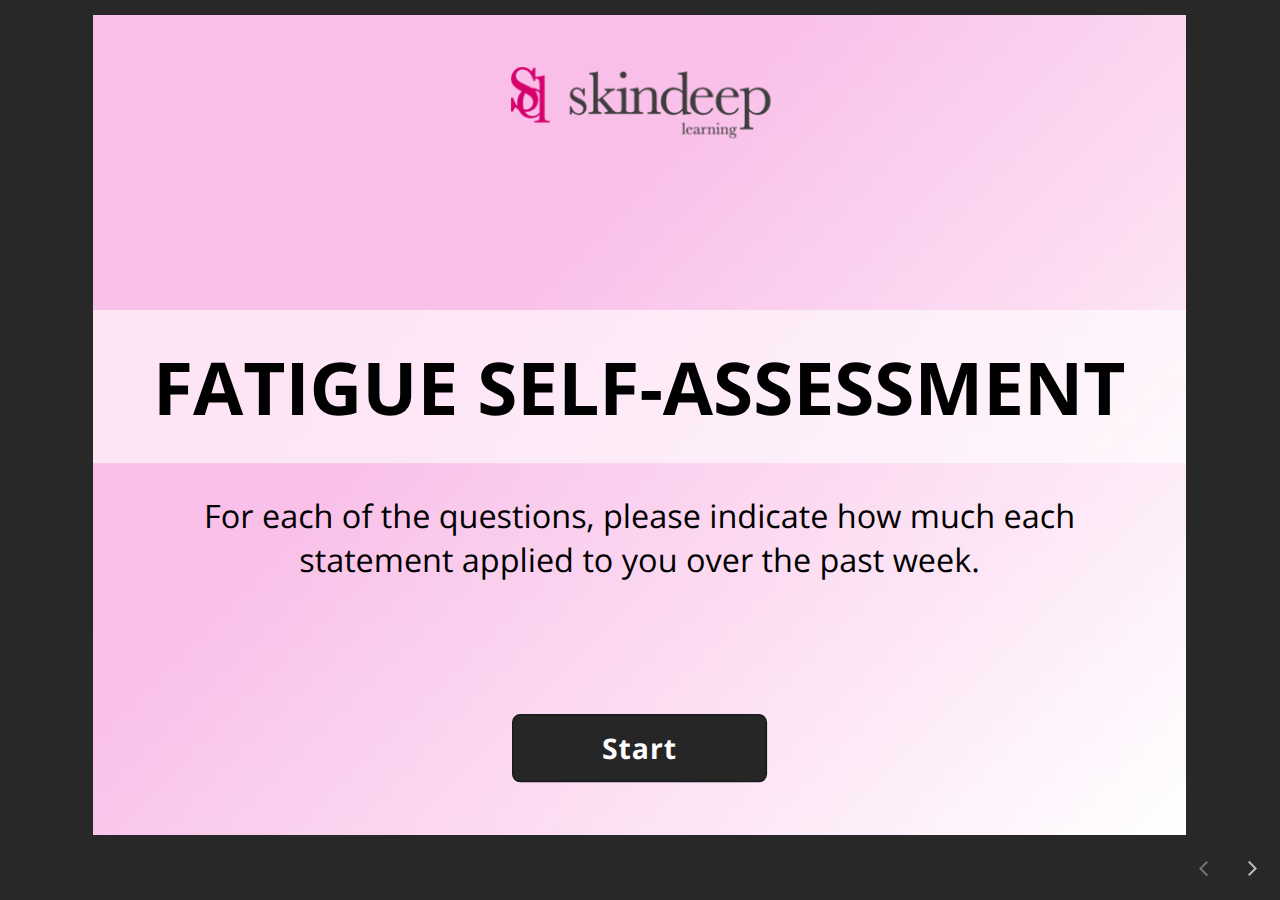
==== commit a0157e7e: "Revert "Fatigue Self Assessment May 2023"" ====
--- a/index.html
+++ b/index.html
@@ -1,9 +1,9 @@
-﻿<!doctype html>
+<!doctype html>
 <html lang="en-US">
 <head>
   <meta charset="utf-8">
   <!-- Created using Storyline 360 - http://www.articulate.com  -->
-  <!-- version: 3.75.30269.0 -->
+  <!-- version: 3.58.26627.0 -->
   <title>Fatigue Self-Assessment Quiz</title>
   <meta http-equiv="x-ua-compatible" content="IE=edge"/>
   <meta name="viewport" content="width=device-width,initial-scale=1,user-scalable=no,shrink-to-fit=no,minimal-ui"/>
@@ -12,7 +12,22 @@
     html, body { height: 100%; padding: 0; margin: 0 }
     #app { height: 100%; width: 100%; }
   </style>
+  
+  <script>window.THREE = { };</script>
+</head>
+<body style="background: #282828" class="cs-HTML theme-unified">
+  <!-- 360 -->
+  <script>!function(e){var i=/iPhone/i,o=/iPod/i,n=/iPad/i,t=/(?=.*\bAndroid\b)(?=.*\bMobile\b)/i,d=/Android/i,s=/(?=.*\bAndroid\b)(?=.*\bSD4930UR\b)/i,b=/(?=.*\bAndroid\b)(?=.*\b(?:KFOT|KFTT|KFJWI|KFJWA|KFSOWI|KFTHWI|KFTHWA|KFAPWI|KFAPWA|KFARWI|KFASWI|KFSAWI|KFSAWA)\b)/i,r=/IEMobile/i,h=/(?=.*\bWindows\b)(?=.*\bARM\b)/i,a=/BlackBerry/i,l=/BB10/i,p=/Opera Mini/i,f=/(CriOS|Chrome)(?=.*\bMobile\b)/i,u=/(?=.*\bFirefox\b)(?=.*\bMobile\b)/i,c=new RegExp("(?:Nexus 7|BNTV250|Kindle Fire|Silk|GT-P1000)","i"),w=function(e,i){return e.test(i)},A=function(e){var A=e||navigator.userAgent,v=A.split("[FBAN");if(void 0!==v[1]&&(A=v[0]),this.apple={phone:w(i,A),ipod:w(o,A),tablet:!w(i,A)&&w(n,A),device:w(i,A)||w(o,A)||w(n,A)},this.amazon={phone:w(s,A),tablet:!w(s,A)&&w(b,A),device:w(s,A)||w(b,A)},this.android={phone:w(s,A)||w(t,A),tablet:!w(s,A)&&!w(t,A)&&(w(b,A)||w(d,A)),device:w(s,A)||w(b,A)||w(t,A)||w(d,A)},this.windows={phone:w(r,A),tablet:w(h,A),device:w(r,A)||w(h,A)},this.other={blackberry:w(a,A),blackberry10:w(l,A),opera:w(p,A),firefox:w(u,A),chrome:w(f,A),device:w(a,A)||w(l,A)||w(p,A)||w(u,A)||w(f,A)},this.seven_inch=w(c,A),this.any=this.apple.device||this.android.device||this.windows.device||this.other.device||this.seven_inch,this.phone=this.apple.phone||this.android.phone||this.windows.phone,this.tablet=this.apple.tablet||this.android.tablet||this.windows.tablet,"undefined"==typeof window)return this},v=function(){var e=new A;return e.Class=A,e};"undefined"!=typeof module&&module.exports&&"undefined"==typeof window?module.exports=A:"undefined"!=typeof module&&module.exports&&"undefined"!=typeof window?module.exports=v():"function"==typeof define&&define.amd?define("isMobile",[],e.isMobile=v()):e.isMobile=v()}(this);
+    window.isMobile.apple.tablet = window.isMobile.apple.tablet ||
+      (navigator.platform === 'MacIntel' && navigator.maxTouchPoints > 1);
+    window.isMobile.apple.device = window.isMobile.apple.device || window.isMobile.apple.tablet;
+    window.isMobile.tablet = window.isMobile.tablet || window.isMobile.apple.tablet;
+    window.isMobile.any = window.isMobile.any || window.isMobile.apple.tablet;
+  </script>
 
+  <div id="focus-sink" tabindex="-1"></div>
+
+  <div id="preso"></div>
   <script>
     window.DS = {};
     window.globals = {
@@ -28,7 +43,7 @@
       captureRc: false,
       browserSize: 'optimal',
       bgColor: '#282828',
-      features: 'AccessibleVideo,BackgroundAudio,ConnectionMessages,FullScreenToggle,InsertSvgPicture,LayerPresentAsDialog,MultipleQuizTracking,PlayerSpeedControl,StreamingVideo,UpdatedThemeEditor,UseAudioElement,VideoTranscripts',
+      features: 'InsertSvgPicture,LrsSupport,MultipleQuizTracking,XApiSupport',
       themeName: 'unified',
       preloaderColor: '#FFFFFF',
       suppressAnalytics: false,
@@ -36,10 +51,8 @@
       publishSource: 'storyline',
       aid: 'auth0|5cbe50ce65af0e1001f896d4',
       cid: '38fe0cf0-4308-441d-adce-f699b41832d7',
-      playerVersion: '3.75.30269.0',
-      publishTimestamp: '2023-05-31T23:27:19.9486365Z',
+      playerVersion: '3.58.26627.0',
       maxIosVideoElements: 10,
-      connectionSettings: { message: 'You%20are%20offline.%20Trying%20to%20reconnect...', useDarkTheme: false },
 
       
       parseParams: function(qs) {
@@ -60,33 +73,7 @@
       }
 
     };
-  </script>
-  <script>
-    var isIe11 = ('ActiveXObject' in window || window.MSBlobBuilder != null)
-      && window.msCrypto != null && !window.ActiveXObject;
-    if (isIe11) {
-      window.globals.unsupportedBrowser = true;
-      document.write(atob('[base64]'));
-    }
-  </script>
-  
-  <script>window.THREE = { };</script>
-  
-</head>
-<body style="background: #282828" class="cs-HTML theme-unified">
-  <!-- 360 -->
-  <script>!function(){var e,i=/iPhone/i,o=/iPod/i,n=/iPad/i,t=/\biOS-universal(?:.+)Mac\b/i,r=/\bAndroid(?:.+)Mobile\b/i,a=/Android/i,d=/(?:SD4930UR|\bSilk(?:.+)Mobile\b)/i,p=/Silk/i,l=/Windows Phone/i,u=/\bWindows(?:.+)ARM\b/i,b=/BlackBerry/i,s=/BB10/i,c=/Opera Mini/i,f=/\b(CriOS|Chrome)(?:.+)Mobile/i,h=/Mobile(?:.+)Firefox\b/i,v=function(e){return void 0!==e&&"MacIntel"===e.platform&&"number"==typeof e.maxTouchPoints&&e.maxTouchPoints>1&&"undefined"==typeof MSStream};e=function(e){var m={userAgent:"",platform:"",maxTouchPoints:0};e||"undefined"==typeof navigator?"string"==typeof e?m.userAgent=e:e&&e.userAgent&&(m={userAgent:e.userAgent,platform:e.platform,maxTouchPoints:e.maxTouchPoints||0}):m={userAgent:navigator.userAgent,platform:navigator.platform,maxTouchPoints:navigator.maxTouchPoints||0};var g=m.userAgent,y=g.split("[FBAN");void 0!==y[1]&&(g=y[0]),void 0!==(y=g.split("Twitter"))[1]&&(g=y[0]);var A=function(e){return function(i){return i.test(e)}}(g),w={apple:{phone:A(i)&&!A(l),ipod:A(o),tablet:!A(i)&&(A(n)||v(m))&&!A(l),universal:A(t),device:(A(i)||A(o)||A(n)||A(t)||v(m))&&!A(l)},amazon:{phone:A(d),tablet:!A(d)&&A(p),device:A(d)||A(p)},android:{phone:!A(l)&&A(d)||!A(l)&&A(r),tablet:!A(l)&&!A(d)&&!A(r)&&(A(p)||A(a)),device:!A(l)&&(A(d)||A(p)||A(r)||A(a))||A(/\bokhttp\b/i)},windows:{phone:A(l),tablet:A(u),device:A(l)||A(u)},other:{blackberry:A(b),blackberry10:A(s),opera:A(c),firefox:A(h),chrome:A(f),device:A(b)||A(s)||A(c)||A(h)||A(f)},any:!1,phone:!1,tablet:!1};return w.any=w.apple.device||w.android.device||w.windows.device||w.other.device,w.phone=w.apple.phone||w.android.phone||w.windows.phone,w.tablet=w.apple.tablet||w.android.tablet||w.windows.tablet,w}(),"object"==typeof exports&&"undefined"!=typeof module?module.exports=e:"function"==typeof define&&define.amd?define((function(){return e})):this.isMobile=e}();
-    window.isMobile.apple.tablet = window.isMobile.apple.tablet ||
-      (navigator.platform === 'MacIntel' && navigator.maxTouchPoints > 1);
-    window.isMobile.apple.device = window.isMobile.apple.device || window.isMobile.apple.tablet;
-    window.isMobile.tablet = window.isMobile.tablet || window.isMobile.apple.tablet;
-    window.isMobile.any = window.isMobile.any || window.isMobile.apple.tablet;
-  </script>
 
-  <div id="focus-sink" tabindex="-1"></div>
-
-  <div id="preso"></div>
-  <script>
     (function() {
 
       var classTypes = [ 'desktop', 'mobile', 'phone', 'tablet' ];
@@ -136,278 +123,6 @@
 
   <div class="mobile-chrome-warning"></div>
 
-  
-<style>
-  .warn-connection-dialog {
-    display: none;
-    background: transparent;
-    pointer-events: none;
-    position: fixed;
-    left: 0;
-    top: 0;
-    width: 100%;
-    height: 100%;
-    z-index: 999;
-  }
-
-  .warn-connection-content {
-    border-radius: 4px;
-    background: white;
-    border: 1px solid #E7E7E7;
-    color: #333333;
-    box-shadow: 0 2px 4px rgba(0, 0, 0, 0.25);
-    transition: all 150ms ease-out;
-    position: absolute;
-    white-space: nowrap;
-  }
-
-  .view-phone.is-landscape .warn-connection-content {
-    left: 23px;
-    bottom: 23px;
-  }
-
-  .view-tablet.is-landscape .warn-connection-content {
-    left: 50%;
-    top: 20px;
-    transform: translateX(-50%);
-  }
-
-  .is-portrait .warn-connection-content {
-    transform: translate(-50%, calc(-100% - 15px));
-  }
-
-  .warn-connection-content p {
-    display: inline-block;
-    margin: 0 8px 0 0;
-    line-height: 33px;
-    font-size: 11px;
-  }
-
-  .warn-connection-content svg {
-    position: relative;
-    vertical-align: middle;
-    margin: 0 2px 2px 8px;
-  }
-
-  .view-desktop .warn-connection-content {
-    left: 1.5em;
-    bottom: 1.5em;
-  }
-
-  .view-desktop .warn-connection-content p {
-    font-size: 1.1em;
-  }
-
-  .is-offline .warn-connection-dialog {
-    display: block;
-  }
-
-  .is-offline .cs-panel * {
-    pointer-events: none !important;
-  }
-
-  .is-offline .cs-panel {
-    pointer-events: all !important;
-  }
-
-  .is-offline #nav-controls * {
-    pointer-events: none !important;
-  }
-
-  .is-offline #nav-controls {
-    pointer-events: all !important;
-  }
-</style>
-
-<div class="warn-connection-dialog">
-  <div class="warn-connection-content">
-    <svg width="17" height="15" viewBox="0 0 17 15" xmlns="http://www.w3.org/2000/svg">
-      <path fill="#8F0000" stroke="white" d="M16.07,12.98 L15.88,12.23 L9.51,1.21 C8.97,0.26,7.6,0.26,7.06,1.21 L0.69,12.23 C0.15,13.16,0.81,14.36,1.91,14.36 H14.65 C15.47,14.36,16.05,13.7,16.07,12.98 Z"/>
-      <path fill="white" stroke="white" d="M8.58,5.5 C8.35,5.28,8.5,5.35,8.21,5.32 C8.09,5.35,7.97,5.49,7.96,5.67 C7.97,5.79,7.98,5.92,7.98,6.04 L7.98,6.04 C7.99,6.17,8,6.31,8.01,6.43 L8.01,6.44 C8.03,6.92,8.06,7.41,8.09,7.9 L8.09,7.9 C8.12,8.39,8.14,8.88,8.17,9.37 C8.17,9.39,8.18,9.42,8.2,9.44 C8.23,9.46,8.25,9.47,8.28,9.47 C8.31,9.47,8.34,9.46,8.35,9.44 C8.37,9.43,8.38,9.4,8.39,9.35 L8.39,9.34 C8.39,9.24,8.4,9.15,8.4,9.05 L8.4,9.05 C8.41,8.96,8.41,8.86,8.42,8.75 C8.43,8.44,8.45,8.12,8.47,7.81 L8.47,7.81 C8.49,7.49,8.51,7.18,8.53,6.87 C8.55,6.46,8.56,6.05,8.59,5.64 L8.6,5.62 C8.6,5.57,8.59,5.53,8.58,5.5 L8.21,5.32 Z"/>
-      <circle fill="white" stroke="white" cx="8.3" cy="11.35" r="0.3"/>
-    </svg>
-    <p>You are offline. Trying to reconnect...</p>
-  </div>
-</div>
-
-<script>
-  (function() {
-    window.DS.connection = {
-      warningShown: false,
-      assets: {},
-      loadingAssetGroup: false,
-      retryDelay: 500
-    };
-
-    // @TODO this is POC code and can be cleaned up a bit more if we move forward
-    // with the feature
-
-
-
-    // The `window.globals.features` variable must be set in `webpack.dev.config` when testing locally - it is not enough
-    // to have it in the data - but it must be set there as well.
-    var useConnectionMessages = window.AbortController != null &&
-      window.location.protocol != 'file:' &&
-      window.globals.features.indexOf('ConnectionMessages') != -1;
-
-    window.DS.connection.useConnectionMessages = useConnectionMessages
-
-    var assetCount = 0;
-    var checkLoadedId;
-    var connectionSettings = window.globals.connectionSettings;
-
-    if (useConnectionMessages && connectionSettings != null) {
-      var contentEl = document.querySelector('.warn-connection-content');
-      var messageEl = contentEl.querySelector('p')
-
-      if (connectionSettings.useDarkTheme) {
-        contentEl.style.borderColor = '#BABBBA';
-        contentEl.style.backgroundColor = '#282828';
-        contentEl.style.color = '#FFFFFF';
-      }
-
-      if (connectionSettings.message != null) {
-        messageEl.textContent = window.decodeURIComponent(connectionSettings.message);
-      }
-    }
-
-    function checkAssetsReady() {
-      for (var i in DS.connection.assets) {
-        if (!DS.connection.assets[i].success) {
-          return false;
-        }
-      }
-      return true;
-    }
-
-    function stopAssetGroup() {
-      if (!useConnectionMessages) { return; }
-
-      assetCount = 0;
-
-      DS.connection.oldAssetGroup = DS.connection.assets;
-      DS.connection.assets = {};
-      DS.connection.loadingAssetGroup = false;
-      clearInterval(checkLoadedId);
-    }
-
-    function startAssetGroup() {
-      if (!useConnectionMessages) { return; }
-      var ticks = 0;
-      clearInterval(checkLoadedId);
-      checkLoadedId = setInterval(function() {
-        var loaded = 0;
-        if (assetCount === 0 && loaded === 0) {
-          clearInterval(checkLoadedId);
-          return;
-        }
-
-        for (var i in DS.connection.assets) {
-          if (DS.connection.assets[i].success) {
-            loaded++;
-          }
-        }
-
-        if (assetCount === loaded && checkAssetsReady()) {
-          for (var i in DS.connection.assets) {
-            if (DS.connection.assets[i].action) {
-              DS.connection.assets[i].action();
-            }
-          }
-          hideWarning();
-          stopAssetGroup();
-        }
-      }, 100)
-    }
-
-    function requiredAsset(url, action, retry, type) {
-      if (!useConnectionMessages) { return; }
-      if (DS.connection.assets[url]) { return; }
-
-      DS.connection.assets[url] = {
-        success: false, action: action, retry: retry, type: type
-      };
-      assetCount = Object.keys(DS.connection.assets).length;
-      if (!DS.connection.loadingAssetGroup) {
-        startAssetGroup();
-      }
-      DS.connection.loadingAssetGroup = true;
-    }
-
-    function assetLoaded(url) {
-      if (!useConnectionMessages) { return; }
-      if (DS.connection.assets[url]) {
-        DS.connection.assets[url].success = true;
-      }
-    }
-
-    function assetFailed(url) {
-      if (!useConnectionMessages) { return; }
-      if (!DS.connection.assets[url]) {
-        if (/\.js$/.test(url)) {
-          setTimeout(function() {
-            if (DS.connection.lastSlideLoaded != null) {
-              DS.connection.lastSlideLoaded();
-            }
-          }, DS.connection.retryDelay);
-        }
-        return;
-      }
-      if (!DS.connection.warningShown) { showWarning(); }
-      if (DS.connection.assets[url].retry) {
-        setTimeout(function() {
-          if (!DS.connection.assets[url].success) {
-            DS.connection.assets[url].retry()
-          }
-        }, DS.connection.retryDelay);
-      }
-    }
-
-    function hideWarning() {
-      document.body.classList.remove('is-offline');
-      DS.connection.warningShown = false;
-    }
-    DS.connection.hideWarning = hideWarning
-
-    function showWarning(btn) {
-      document.body.classList.add('is-offline')
-      DS.connection.warningShown = true;
-      updateWarningPosition();
-    }
-
-    function updateWarningPosition() {
-      if (!DS.connection.warningShown) {
-        return;
-      }
-
-      var isPortrait = document.body.classList.contains('is-portrait');
-      var warningEl = document.querySelector('.warn-connection-content');
-
-      if (isPortrait) {
-        var slide = document.querySelector('.primary-slide');
-        var slideRect = slide.getBoundingClientRect();
-
-        warningEl.style.top = `${slideRect.top}px`
-        warningEl.style.left = `${slideRect.left + slideRect.width / 2}px`
-      } else {
-        warningEl.style.top = null;
-        warningEl.style.left = null;
-      }
-
-      window.requestAnimationFrame(updateWarningPosition);
-    }
-
-    // these will all be noops if the feature flag isn't set in
-    // the data and `window.globals.features`
-    DS.connection.requiredAsset = requiredAsset;
-    DS.connection.assetLoaded = assetLoaded;
-    DS.connection.assetFailed = assetFailed;
-    DS.connection.stopAssetGroup = stopAssetGroup;
-    DS.connection.startAssetGroup = startAssetGroup;
-  })();
-</script>
-
-
   <script>
     
     if (window.autoSpider && window.vInterfaceObject) {
--- a/html5/data/css/output.min.css
+++ b/html5/data/css/output.min.css
@@ -1,42 +1,42 @@
 @font-face {
-  font-family: 'Open SansBold CharsBold1D33B37E';
+  font-family: 'Open SansBold CharsBoldE7F39EB2';
   src: url('[data-uri]');
   font-style: normal;
   font-weight: normal;
 }
 @font-face {
-  font-family: 'Open Sans Charset1_ 5uX92FFA836';
+  font-family: 'Open Sans Charset1_ 5lbA0F81844';
   src: url('[data-uri]');
   font-style: normal;
   font-weight: normal;
 }
 @font-face {
-  font-family: 'Open SansItalic CItalic32AA1BF9';
-  src: url('[data-uri]');
-  font-style: normal;
-  font-weight: normal;
-}
-@font-face {
-  font-family: 'Arial Charset1_ 6qLw7dI1678FE4A';
+  font-family: 'Open SansItalic CItalicAF613F00';
+  src: url('[data-uri]');
+  font-style: normal;
+  font-weight: normal;
+}
+@font-face {
+  font-family: 'Arial Charset1_ 6AIsSDH358CBCAC';
   src: url('[data-uri]');
   font-style: normal;
   font-weight: normal;
 }
 @font-face {
-  font-family: 'LatoBold Charset1_ Bold5B58E923';
+  font-family: 'LatoBold Charset1_ Bold0D824321';
   src: url('[data-uri]');
   font-style: normal;
   font-weight: normal;
 }
 @font-face {
-  font-family: 'Lato Charset1_ 6G1uJqKh8D029659';
+  font-family: 'Lato Charset1_ 6o7Z08147C93F5BB';
   src: url('[data-uri]');
   font-style: normal;
   font-weight: normal;
 }
 @font-face {
   font-family: 'Open Sans Charset0_v9TY33EDE6F2';
-  src: url('[data-uri]');
+  src: url('[data-uri]');
   font-style: normal;
   font-weight: normal;
 }
@@ -48,7 +48,7 @@
 }
 @font-face {
   font-family: 'Open SansItalic CItalicC6FA076B';
-  src: url('[data-uri]');
+  src: url('[data-uri]');
   font-style: normal;
   font-weight: normal;
 }
@@ -648,7 +648,7 @@
 }
 .cs-pxabnsnfns00000000001 .message-window {
   background: #212121;
-  border: 1px solid rgba(255, 255, 255, 1) !important;
+  border: 1px solid rgba(69, 69, 69, 1) !important;
   border-radius: 3px;
 }
 .cs-pxabnsnfns00000000001 .message-window-header p, .cs-pxabnsnfns00000000001 .message-window-text {
@@ -717,7 +717,7 @@
 }
 @font-face {
   font-family: 'Lato22AB4CAF';
-  src: url('[data-uri]');
+  src: url('[data-uri]');
   font-style: normal;
   font-weight: normal;
 }
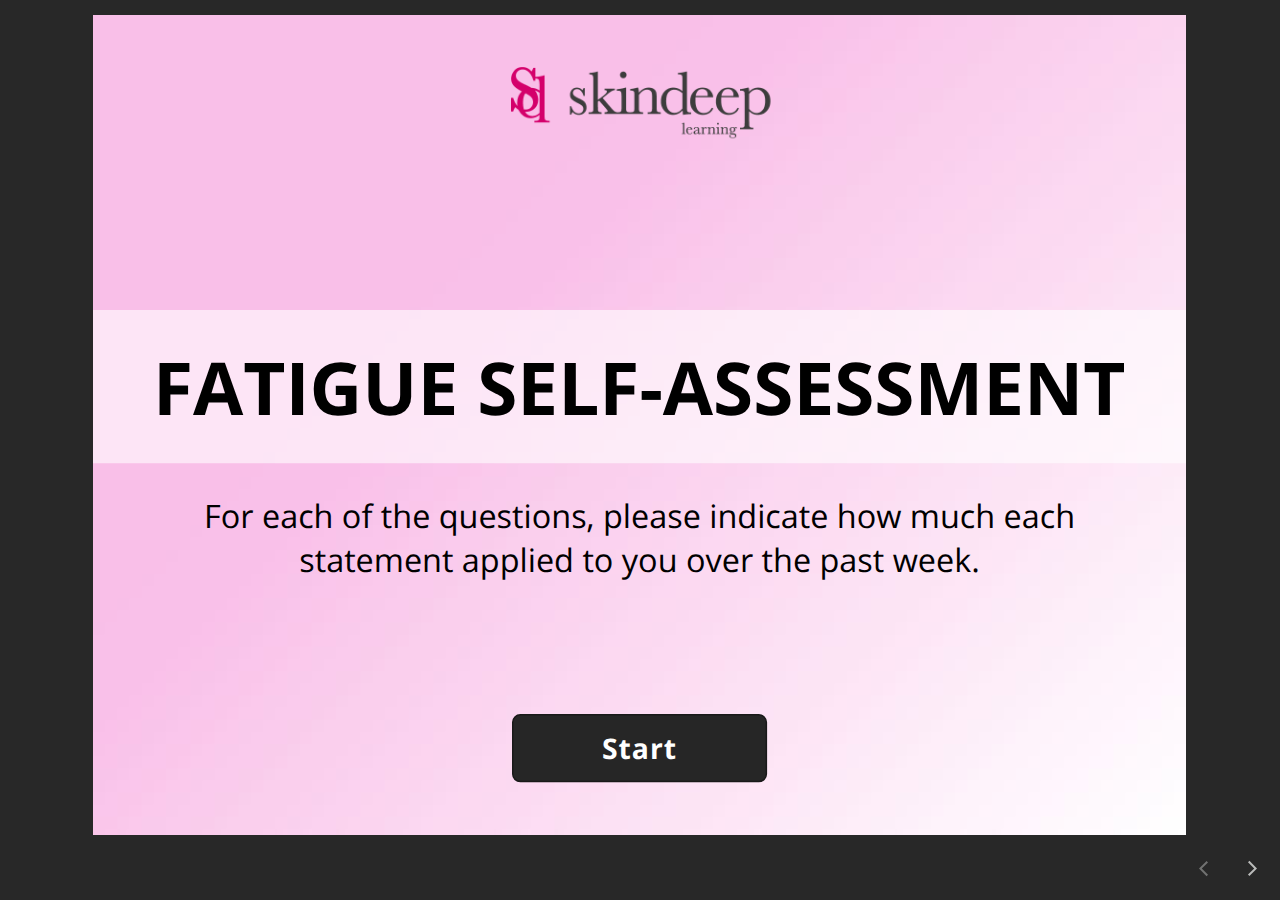
==== commit f2fdef1f: "Fatigue Fix May 2023" ====
--- a/index.html
+++ b/index.html
@@ -1,9 +1,9 @@
-<!doctype html>
+﻿<!doctype html>
 <html lang="en-US">
 <head>
   <meta charset="utf-8">
   <!-- Created using Storyline 360 - http://www.articulate.com  -->
-  <!-- version: 3.58.26627.0 -->
+  <!-- version: 3.75.30269.0 -->
   <title>Fatigue Self-Assessment Quiz</title>
   <meta http-equiv="x-ua-compatible" content="IE=edge"/>
   <meta name="viewport" content="width=device-width,initial-scale=1,user-scalable=no,shrink-to-fit=no,minimal-ui"/>
@@ -12,22 +12,7 @@
     html, body { height: 100%; padding: 0; margin: 0 }
     #app { height: 100%; width: 100%; }
   </style>
-  
-  <script>window.THREE = { };</script>
-</head>
-<body style="background: #282828" class="cs-HTML theme-unified">
-  <!-- 360 -->
-  <script>!function(e){var i=/iPhone/i,o=/iPod/i,n=/iPad/i,t=/(?=.*\bAndroid\b)(?=.*\bMobile\b)/i,d=/Android/i,s=/(?=.*\bAndroid\b)(?=.*\bSD4930UR\b)/i,b=/(?=.*\bAndroid\b)(?=.*\b(?:KFOT|KFTT|KFJWI|KFJWA|KFSOWI|KFTHWI|KFTHWA|KFAPWI|KFAPWA|KFARWI|KFASWI|KFSAWI|KFSAWA)\b)/i,r=/IEMobile/i,h=/(?=.*\bWindows\b)(?=.*\bARM\b)/i,a=/BlackBerry/i,l=/BB10/i,p=/Opera Mini/i,f=/(CriOS|Chrome)(?=.*\bMobile\b)/i,u=/(?=.*\bFirefox\b)(?=.*\bMobile\b)/i,c=new RegExp("(?:Nexus 7|BNTV250|Kindle Fire|Silk|GT-P1000)","i"),w=function(e,i){return e.test(i)},A=function(e){var A=e||navigator.userAgent,v=A.split("[FBAN");if(void 0!==v[1]&&(A=v[0]),this.apple={phone:w(i,A),ipod:w(o,A),tablet:!w(i,A)&&w(n,A),device:w(i,A)||w(o,A)||w(n,A)},this.amazon={phone:w(s,A),tablet:!w(s,A)&&w(b,A),device:w(s,A)||w(b,A)},this.android={phone:w(s,A)||w(t,A),tablet:!w(s,A)&&!w(t,A)&&(w(b,A)||w(d,A)),device:w(s,A)||w(b,A)||w(t,A)||w(d,A)},this.windows={phone:w(r,A),tablet:w(h,A),device:w(r,A)||w(h,A)},this.other={blackberry:w(a,A),blackberry10:w(l,A),opera:w(p,A),firefox:w(u,A),chrome:w(f,A),device:w(a,A)||w(l,A)||w(p,A)||w(u,A)||w(f,A)},this.seven_inch=w(c,A),this.any=this.apple.device||this.android.device||this.windows.device||this.other.device||this.seven_inch,this.phone=this.apple.phone||this.android.phone||this.windows.phone,this.tablet=this.apple.tablet||this.android.tablet||this.windows.tablet,"undefined"==typeof window)return this},v=function(){var e=new A;return e.Class=A,e};"undefined"!=typeof module&&module.exports&&"undefined"==typeof window?module.exports=A:"undefined"!=typeof module&&module.exports&&"undefined"!=typeof window?module.exports=v():"function"==typeof define&&define.amd?define("isMobile",[],e.isMobile=v()):e.isMobile=v()}(this);
-    window.isMobile.apple.tablet = window.isMobile.apple.tablet ||
-      (navigator.platform === 'MacIntel' && navigator.maxTouchPoints > 1);
-    window.isMobile.apple.device = window.isMobile.apple.device || window.isMobile.apple.tablet;
-    window.isMobile.tablet = window.isMobile.tablet || window.isMobile.apple.tablet;
-    window.isMobile.any = window.isMobile.any || window.isMobile.apple.tablet;
-  </script>
-
-  <div id="focus-sink" tabindex="-1"></div>
-
-  <div id="preso"></div>
+
   <script>
     window.DS = {};
     window.globals = {
@@ -43,7 +28,7 @@
       captureRc: false,
       browserSize: 'optimal',
       bgColor: '#282828',
-      features: 'InsertSvgPicture,LrsSupport,MultipleQuizTracking,XApiSupport',
+      features: 'AccessibleVideo,BackgroundAudio,ConnectionMessages,FullScreenToggle,InsertSvgPicture,LayerPresentAsDialog,MultipleQuizTracking,PlayerSpeedControl,StreamingVideo,UpdatedThemeEditor,UseAudioElement,VideoTranscripts',
       themeName: 'unified',
       preloaderColor: '#FFFFFF',
       suppressAnalytics: false,
@@ -51,8 +36,10 @@
       publishSource: 'storyline',
       aid: 'auth0|5cbe50ce65af0e1001f896d4',
       cid: '38fe0cf0-4308-441d-adce-f699b41832d7',
-      playerVersion: '3.58.26627.0',
+      playerVersion: '3.75.30269.0',
+      publishTimestamp: '2023-06-01T04:53:53.4217396Z',
       maxIosVideoElements: 10,
+      connectionSettings: { message: 'You%20are%20offline.%20Trying%20to%20reconnect...', useDarkTheme: false },
 
       
       parseParams: function(qs) {
@@ -73,7 +60,33 @@
       }
 
     };
-
+  </script>
+  <script>
+    var isIe11 = ('ActiveXObject' in window || window.MSBlobBuilder != null)
+      && window.msCrypto != null && !window.ActiveXObject;
+    if (isIe11) {
+      window.globals.unsupportedBrowser = true;
+      document.write(atob('[base64]'));
+    }
+  </script>
+  
+  <script>window.THREE = { };</script>
+  
+</head>
+<body style="background: #282828" class="cs-HTML theme-unified">
+  <!-- 360 -->
+  <script>!function(){var e,i=/iPhone/i,o=/iPod/i,n=/iPad/i,t=/\biOS-universal(?:.+)Mac\b/i,r=/\bAndroid(?:.+)Mobile\b/i,a=/Android/i,d=/(?:SD4930UR|\bSilk(?:.+)Mobile\b)/i,p=/Silk/i,l=/Windows Phone/i,u=/\bWindows(?:.+)ARM\b/i,b=/BlackBerry/i,s=/BB10/i,c=/Opera Mini/i,f=/\b(CriOS|Chrome)(?:.+)Mobile/i,h=/Mobile(?:.+)Firefox\b/i,v=function(e){return void 0!==e&&"MacIntel"===e.platform&&"number"==typeof e.maxTouchPoints&&e.maxTouchPoints>1&&"undefined"==typeof MSStream};e=function(e){var m={userAgent:"",platform:"",maxTouchPoints:0};e||"undefined"==typeof navigator?"string"==typeof e?m.userAgent=e:e&&e.userAgent&&(m={userAgent:e.userAgent,platform:e.platform,maxTouchPoints:e.maxTouchPoints||0}):m={userAgent:navigator.userAgent,platform:navigator.platform,maxTouchPoints:navigator.maxTouchPoints||0};var g=m.userAgent,y=g.split("[FBAN");void 0!==y[1]&&(g=y[0]),void 0!==(y=g.split("Twitter"))[1]&&(g=y[0]);var A=function(e){return function(i){return i.test(e)}}(g),w={apple:{phone:A(i)&&!A(l),ipod:A(o),tablet:!A(i)&&(A(n)||v(m))&&!A(l),universal:A(t),device:(A(i)||A(o)||A(n)||A(t)||v(m))&&!A(l)},amazon:{phone:A(d),tablet:!A(d)&&A(p),device:A(d)||A(p)},android:{phone:!A(l)&&A(d)||!A(l)&&A(r),tablet:!A(l)&&!A(d)&&!A(r)&&(A(p)||A(a)),device:!A(l)&&(A(d)||A(p)||A(r)||A(a))||A(/\bokhttp\b/i)},windows:{phone:A(l),tablet:A(u),device:A(l)||A(u)},other:{blackberry:A(b),blackberry10:A(s),opera:A(c),firefox:A(h),chrome:A(f),device:A(b)||A(s)||A(c)||A(h)||A(f)},any:!1,phone:!1,tablet:!1};return w.any=w.apple.device||w.android.device||w.windows.device||w.other.device,w.phone=w.apple.phone||w.android.phone||w.windows.phone,w.tablet=w.apple.tablet||w.android.tablet||w.windows.tablet,w}(),"object"==typeof exports&&"undefined"!=typeof module?module.exports=e:"function"==typeof define&&define.amd?define((function(){return e})):this.isMobile=e}();
+    window.isMobile.apple.tablet = window.isMobile.apple.tablet ||
+      (navigator.platform === 'MacIntel' && navigator.maxTouchPoints > 1);
+    window.isMobile.apple.device = window.isMobile.apple.device || window.isMobile.apple.tablet;
+    window.isMobile.tablet = window.isMobile.tablet || window.isMobile.apple.tablet;
+    window.isMobile.any = window.isMobile.any || window.isMobile.apple.tablet;
+  </script>
+
+  <div id="focus-sink" tabindex="-1"></div>
+
+  <div id="preso"></div>
+  <script>
     (function() {
 
       var classTypes = [ 'desktop', 'mobile', 'phone', 'tablet' ];
@@ -123,6 +136,278 @@
 
   <div class="mobile-chrome-warning"></div>
 
+  
+<style>
+  .warn-connection-dialog {
+    display: none;
+    background: transparent;
+    pointer-events: none;
+    position: fixed;
+    left: 0;
+    top: 0;
+    width: 100%;
+    height: 100%;
+    z-index: 999;
+  }
+
+  .warn-connection-content {
+    border-radius: 4px;
+    background: white;
+    border: 1px solid #E7E7E7;
+    color: #333333;
+    box-shadow: 0 2px 4px rgba(0, 0, 0, 0.25);
+    transition: all 150ms ease-out;
+    position: absolute;
+    white-space: nowrap;
+  }
+
+  .view-phone.is-landscape .warn-connection-content {
+    left: 23px;
+    bottom: 23px;
+  }
+
+  .view-tablet.is-landscape .warn-connection-content {
+    left: 50%;
+    top: 20px;
+    transform: translateX(-50%);
+  }
+
+  .is-portrait .warn-connection-content {
+    transform: translate(-50%, calc(-100% - 15px));
+  }
+
+  .warn-connection-content p {
+    display: inline-block;
+    margin: 0 8px 0 0;
+    line-height: 33px;
+    font-size: 11px;
+  }
+
+  .warn-connection-content svg {
+    position: relative;
+    vertical-align: middle;
+    margin: 0 2px 2px 8px;
+  }
+
+  .view-desktop .warn-connection-content {
+    left: 1.5em;
+    bottom: 1.5em;
+  }
+
+  .view-desktop .warn-connection-content p {
+    font-size: 1.1em;
+  }
+
+  .is-offline .warn-connection-dialog {
+    display: block;
+  }
+
+  .is-offline .cs-panel * {
+    pointer-events: none !important;
+  }
+
+  .is-offline .cs-panel {
+    pointer-events: all !important;
+  }
+
+  .is-offline #nav-controls * {
+    pointer-events: none !important;
+  }
+
+  .is-offline #nav-controls {
+    pointer-events: all !important;
+  }
+</style>
+
+<div class="warn-connection-dialog">
+  <div class="warn-connection-content">
+    <svg width="17" height="15" viewBox="0 0 17 15" xmlns="http://www.w3.org/2000/svg">
+      <path fill="#8F0000" stroke="white" d="M16.07,12.98 L15.88,12.23 L9.51,1.21 C8.97,0.26,7.6,0.26,7.06,1.21 L0.69,12.23 C0.15,13.16,0.81,14.36,1.91,14.36 H14.65 C15.47,14.36,16.05,13.7,16.07,12.98 Z"/>
+      <path fill="white" stroke="white" d="M8.58,5.5 C8.35,5.28,8.5,5.35,8.21,5.32 C8.09,5.35,7.97,5.49,7.96,5.67 C7.97,5.79,7.98,5.92,7.98,6.04 L7.98,6.04 C7.99,6.17,8,6.31,8.01,6.43 L8.01,6.44 C8.03,6.92,8.06,7.41,8.09,7.9 L8.09,7.9 C8.12,8.39,8.14,8.88,8.17,9.37 C8.17,9.39,8.18,9.42,8.2,9.44 C8.23,9.46,8.25,9.47,8.28,9.47 C8.31,9.47,8.34,9.46,8.35,9.44 C8.37,9.43,8.38,9.4,8.39,9.35 L8.39,9.34 C8.39,9.24,8.4,9.15,8.4,9.05 L8.4,9.05 C8.41,8.96,8.41,8.86,8.42,8.75 C8.43,8.44,8.45,8.12,8.47,7.81 L8.47,7.81 C8.49,7.49,8.51,7.18,8.53,6.87 C8.55,6.46,8.56,6.05,8.59,5.64 L8.6,5.62 C8.6,5.57,8.59,5.53,8.58,5.5 L8.21,5.32 Z"/>
+      <circle fill="white" stroke="white" cx="8.3" cy="11.35" r="0.3"/>
+    </svg>
+    <p>You are offline. Trying to reconnect...</p>
+  </div>
+</div>
+
+<script>
+  (function() {
+    window.DS.connection = {
+      warningShown: false,
+      assets: {},
+      loadingAssetGroup: false,
+      retryDelay: 500
+    };
+
+    // @TODO this is POC code and can be cleaned up a bit more if we move forward
+    // with the feature
+
+
+
+    // The `window.globals.features` variable must be set in `webpack.dev.config` when testing locally - it is not enough
+    // to have it in the data - but it must be set there as well.
+    var useConnectionMessages = window.AbortController != null &&
+      window.location.protocol != 'file:' &&
+      window.globals.features.indexOf('ConnectionMessages') != -1;
+
+    window.DS.connection.useConnectionMessages = useConnectionMessages
+
+    var assetCount = 0;
+    var checkLoadedId;
+    var connectionSettings = window.globals.connectionSettings;
+
+    if (useConnectionMessages && connectionSettings != null) {
+      var contentEl = document.querySelector('.warn-connection-content');
+      var messageEl = contentEl.querySelector('p')
+
+      if (connectionSettings.useDarkTheme) {
+        contentEl.style.borderColor = '#BABBBA';
+        contentEl.style.backgroundColor = '#282828';
+        contentEl.style.color = '#FFFFFF';
+      }
+
+      if (connectionSettings.message != null) {
+        messageEl.textContent = window.decodeURIComponent(connectionSettings.message);
+      }
+    }
+
+    function checkAssetsReady() {
+      for (var i in DS.connection.assets) {
+        if (!DS.connection.assets[i].success) {
+          return false;
+        }
+      }
+      return true;
+    }
+
+    function stopAssetGroup() {
+      if (!useConnectionMessages) { return; }
+
+      assetCount = 0;
+
+      DS.connection.oldAssetGroup = DS.connection.assets;
+      DS.connection.assets = {};
+      DS.connection.loadingAssetGroup = false;
+      clearInterval(checkLoadedId);
+    }
+
+    function startAssetGroup() {
+      if (!useConnectionMessages) { return; }
+      var ticks = 0;
+      clearInterval(checkLoadedId);
+      checkLoadedId = setInterval(function() {
+        var loaded = 0;
+        if (assetCount === 0 && loaded === 0) {
+          clearInterval(checkLoadedId);
+          return;
+        }
+
+        for (var i in DS.connection.assets) {
+          if (DS.connection.assets[i].success) {
+            loaded++;
+          }
+        }
+
+        if (assetCount === loaded && checkAssetsReady()) {
+          for (var i in DS.connection.assets) {
+            if (DS.connection.assets[i].action) {
+              DS.connection.assets[i].action();
+            }
+          }
+          hideWarning();
+          stopAssetGroup();
+        }
+      }, 100)
+    }
+
+    function requiredAsset(url, action, retry, type) {
+      if (!useConnectionMessages) { return; }
+      if (DS.connection.assets[url]) { return; }
+
+      DS.connection.assets[url] = {
+        success: false, action: action, retry: retry, type: type
+      };
+      assetCount = Object.keys(DS.connection.assets).length;
+      if (!DS.connection.loadingAssetGroup) {
+        startAssetGroup();
+      }
+      DS.connection.loadingAssetGroup = true;
+    }
+
+    function assetLoaded(url) {
+      if (!useConnectionMessages) { return; }
+      if (DS.connection.assets[url]) {
+        DS.connection.assets[url].success = true;
+      }
+    }
+
+    function assetFailed(url) {
+      if (!useConnectionMessages) { return; }
+      if (!DS.connection.assets[url]) {
+        if (/\.js$/.test(url)) {
+          setTimeout(function() {
+            if (DS.connection.lastSlideLoaded != null) {
+              DS.connection.lastSlideLoaded();
+            }
+          }, DS.connection.retryDelay);
+        }
+        return;
+      }
+      if (!DS.connection.warningShown) { showWarning(); }
+      if (DS.connection.assets[url].retry) {
+        setTimeout(function() {
+          if (!DS.connection.assets[url].success) {
+            DS.connection.assets[url].retry()
+          }
+        }, DS.connection.retryDelay);
+      }
+    }
+
+    function hideWarning() {
+      document.body.classList.remove('is-offline');
+      DS.connection.warningShown = false;
+    }
+    DS.connection.hideWarning = hideWarning
+
+    function showWarning(btn) {
+      document.body.classList.add('is-offline')
+      DS.connection.warningShown = true;
+      updateWarningPosition();
+    }
+
+    function updateWarningPosition() {
+      if (!DS.connection.warningShown) {
+        return;
+      }
+
+      var isPortrait = document.body.classList.contains('is-portrait');
+      var warningEl = document.querySelector('.warn-connection-content');
+
+      if (isPortrait) {
+        var slide = document.querySelector('.primary-slide');
+        var slideRect = slide.getBoundingClientRect();
+
+        warningEl.style.top = `${slideRect.top}px`
+        warningEl.style.left = `${slideRect.left + slideRect.width / 2}px`
+      } else {
+        warningEl.style.top = null;
+        warningEl.style.left = null;
+      }
+
+      window.requestAnimationFrame(updateWarningPosition);
+    }
+
+    // these will all be noops if the feature flag isn't set in
+    // the data and `window.globals.features`
+    DS.connection.requiredAsset = requiredAsset;
+    DS.connection.assetLoaded = assetLoaded;
+    DS.connection.assetFailed = assetFailed;
+    DS.connection.stopAssetGroup = stopAssetGroup;
+    DS.connection.startAssetGroup = startAssetGroup;
+  })();
+</script>
+
+
   <script>
     
     if (window.autoSpider && window.vInterfaceObject) {
--- a/html5/data/css/output.min.css
+++ b/html5/data/css/output.min.css
@@ -1,35 +1,35 @@
 @font-face {
-  font-family: 'Open SansBold CharsBoldE7F39EB2';
+  font-family: 'Open SansBold CharsBoldC9217F1A';
   src: url('[data-uri]');
   font-style: normal;
   font-weight: normal;
 }
 @font-face {
-  font-family: 'Open Sans Charset1_ 5lbA0F81844';
+  font-family: 'Open Sans Charset1_ 6SQ07D593A8';
   src: url('[data-uri]');
   font-style: normal;
   font-weight: normal;
 }
 @font-face {
-  font-family: 'Open SansItalic CItalicAF613F00';
+  font-family: 'Open SansItalic CItalic5F01278F';
   src: url('[data-uri]');
   font-style: normal;
   font-weight: normal;
 }
 @font-face {
-  font-family: 'Arial Charset1_ 6AIsSDH358CBCAC';
+  font-family: 'Arial Charset1_ 6KIV6uG7F0C794A';
   src: url('[data-uri]');
   font-style: normal;
   font-weight: normal;
 }
 @font-face {
-  font-family: 'LatoBold Charset1_ Bold0D824321';
+  font-family: 'LatoBold Charset1_ BoldF6956BC5';
   src: url('[data-uri]');
   font-style: normal;
   font-weight: normal;
 }
 @font-face {
-  font-family: 'Lato Charset1_ 6o7Z08147C93F5BB';
+  font-family: 'Lato Charset1_ 6niHLtOE8FEE3610';
   src: url('[data-uri]');
   font-style: normal;
   font-weight: normal;
@@ -648,7 +648,7 @@
 }
 .cs-pxabnsnfns00000000001 .message-window {
   background: #212121;
-  border: 1px solid rgba(69, 69, 69, 1) !important;
+  border: 1px solid rgba(255, 255, 255, 1) !important;
   border-radius: 3px;
 }
 .cs-pxabnsnfns00000000001 .message-window-header p, .cs-pxabnsnfns00000000001 .message-window-text {
@@ -717,7 +717,7 @@
 }
 @font-face {
   font-family: 'Lato22AB4CAF';
-  src: url('[data-uri]');
+  src: url('[data-uri]');
   font-style: normal;
   font-weight: normal;
 }
